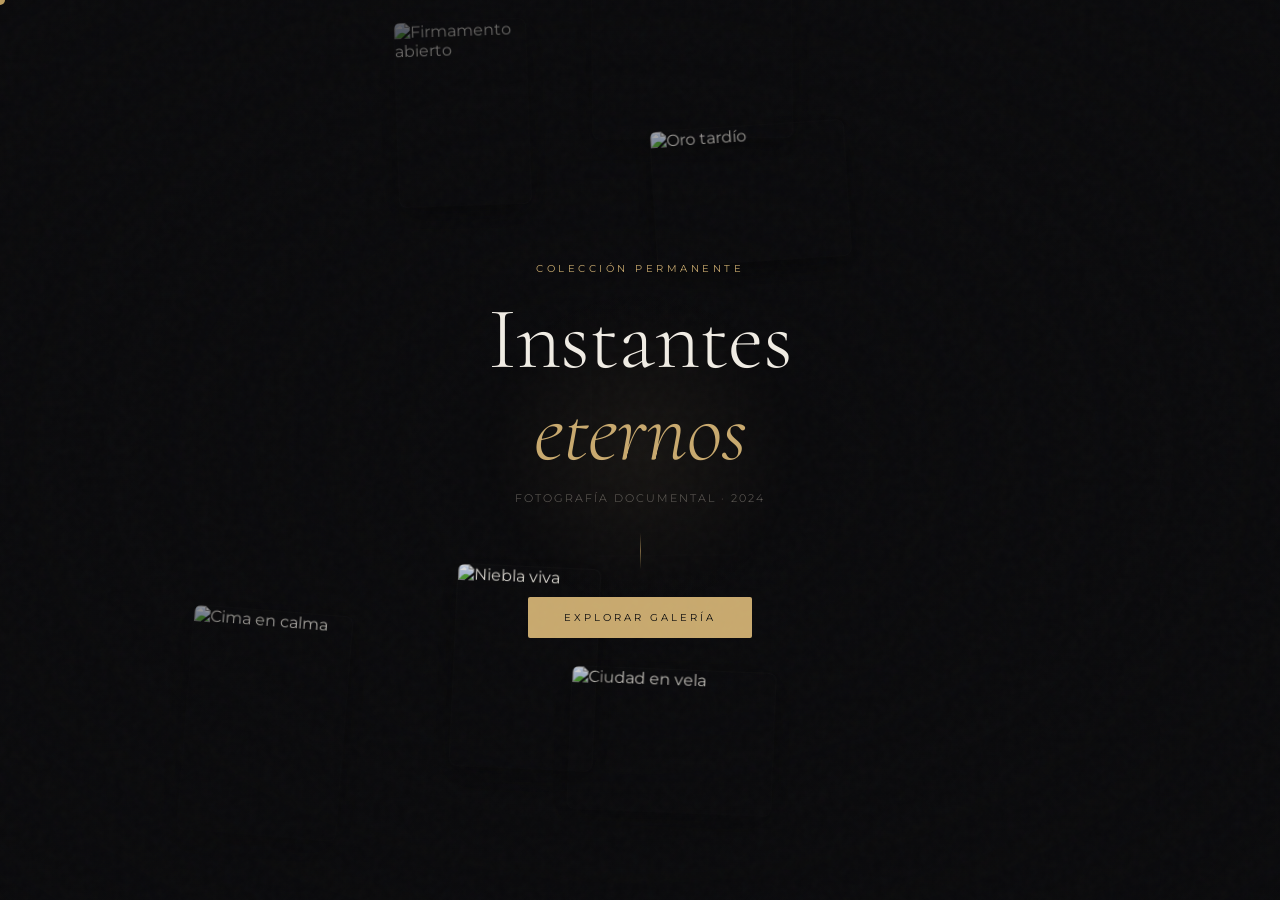
==== index.html @ 6ace2ada "Commit init" ====
<!DOCTYPE html>
<html lang="es">
<head>
  <meta charset="UTF-8" />
  <meta name="viewport" content="width=device-width, initial-scale=1.0" />
  <title>Galería Interactiva</title>
  <link rel="preconnect" href="https://fonts.googleapis.com" />
  <link rel="preconnect" href="https://fonts.gstatic.com" crossorigin />
  <link href="https://fonts.googleapis.com/css2?family=Cormorant+Garamond:ital,wght@0,300;0,400;1,300;1,400&family=Montserrat:wght@300;400&display=swap" rel="stylesheet" />

  <style>
    *, *::before, *::after { box-sizing: border-box; margin: 0; padding: 0; }

    :root {
      --bg:        #0a0a0c;
      --surface:   #111115;
      --accent:    #c8a96e;
      --accent-dim:#7a6440;
      --text:      #f0ece4;
      --muted:     #6b6660;
      --radius:    6px;
    }

    html, body {
      width: 100%; height: 100%;
      overflow: hidden;
      background: var(--bg);
      color: var(--text);
      font-family: 'Montserrat', sans-serif;
    }

    /* ── Custom cursor – desktop only ── */
    @media (hover: hover) {
      body { cursor: none; }
      #cursor {
        position: fixed; top: 0; left: 0; z-index: 9999;
        width: 10px; height: 10px; border-radius: 50%;
        background: var(--accent); pointer-events: none;
        transform: translate(-50%,-50%);
        transition: width .2s, height .2s, opacity .2s;
        mix-blend-mode: difference;
      }
      #cursor.hover { width: 36px; height: 36px; opacity: .6; }
    }

    /* ── Stage ── */
    #stage { position: fixed; inset: 0; overflow: hidden; }

    #stage::after {
      content: ''; position: absolute; inset: 0;
      background: radial-gradient(ellipse 70% 70% at 50% 50%,
        transparent 20%, rgba(10,10,12,.5) 60%, rgba(10,10,12,.94) 100%);
      pointer-events: none; z-index: 2;
    }

    /* ── Floating photo cards ── */
    .photo-card {
      position: absolute; border-radius: var(--radius);
      overflow: hidden; cursor: pointer; opacity: 0;
      will-change: transform, opacity;
      box-shadow: 0 8px 32px rgba(0,0,0,.6), 0 0 0 .5px rgba(255,255,255,.06);
      transition: box-shadow .25s; z-index: 1;
      -webkit-tap-highlight-color: transparent;
    }
    @media (hover: hover) {
      .photo-card { cursor: none; }
      .photo-card:hover {
        box-shadow: 0 12px 48px rgba(0,0,0,.8),
          0 0 0 1px var(--accent-dim),
          inset 0 0 0 1px rgba(200,169,110,.12);
        z-index: 3;
      }
      .photo-card:hover .tap-hint { background: rgba(10,10,12,.45); opacity: 1; }
    }
    .photo-card img {
      display: block; width: 100%; height: 100%;
      object-fit: cover; pointer-events: none;
    }
    .tap-hint {
      position: absolute; inset: 0;
      display: flex; align-items: flex-end; padding: 10px 12px;
      opacity: 0; transition: opacity .3s, background .3s;
    }
    .tap-hint span {
      font-size: 9px; letter-spacing: .15em;
      text-transform: uppercase; color: var(--accent);
    }

    /* ── Hero center ── */
    #hero {
      position: fixed; inset: 0;
      display: flex; flex-direction: column;
      align-items: center; justify-content: center;
      z-index: 10; pointer-events: none;
      text-align: center; padding: 20px;
    }

    .hero-eyebrow {
      font-size: clamp(8px, 1.8vw, 10px);
      letter-spacing: .35em; text-transform: uppercase;
      color: var(--accent); margin-bottom: clamp(10px, 2vw, 18px);
      opacity: 0; animation: fadeUp .9s .4s forwards;
    }
    .hero-title {
      font-family: 'Cormorant Garamond', serif; font-weight: 300;
      font-size: clamp(2.2rem, 7.5vw, 5.5rem);
      line-height: 1.05; letter-spacing: -.01em; color: var(--text);
      opacity: 0; animation: fadeUp 1.1s .6s forwards;
    }
    .hero-title em { font-style: italic; color: var(--accent); }

    .hero-sub {
      font-size: clamp(7px, 1.6vw, 11px);
      letter-spacing: .18em; text-transform: uppercase;
      color: var(--muted); font-weight: 300;
      margin-top: clamp(8px, 1.5vw, 14px);
      opacity: 0; animation: fadeUp .9s .85s forwards;
    }
    .hero-divider {
      width: 1px; height: clamp(22px, 4vw, 36px);
      background: linear-gradient(to bottom, transparent, var(--accent-dim), transparent);
      margin: clamp(16px, 3vw, 28px) 0;
      opacity: 0; animation: fadeUp .8s 1s forwards;
    }
    .hero-cta {
      pointer-events: all; font-family: 'Montserrat', sans-serif;
      font-size: clamp(8px, 1.6vw, 10px); letter-spacing: .3em;
      text-transform: uppercase; color: var(--bg); background: var(--accent);
      border: none;
      padding: clamp(10px, 1.8vw, 14px) clamp(22px, 4vw, 36px);
      border-radius: 2px; position: relative; overflow: hidden;
      opacity: 0; animation: fadeUp .9s 1.1s forwards;
      transition: background .25s; -webkit-tap-highlight-color: transparent;
    }
    @media (hover: hover) {
      .hero-cta { cursor: none; }
      .hero-cta::before {
        content: ''; position: absolute; inset: 0;
        background: rgba(255,255,255,.15);
        transform: translateX(-105%);
        transition: transform .4s cubic-bezier(.4,0,.2,1);
      }
      .hero-cta:hover::before { transform: translateX(0); }
      .hero-cta:hover { background: #d4b87a; }
    }
    .hero-cta:active { background: #b89458; }

    /* ── Lightbox ── */
    #lightbox {
      position: fixed; inset: 0; z-index: 100;
      display: flex; align-items: center; justify-content: center;
      background: rgba(10,10,12,.88);
      backdrop-filter: blur(18px) saturate(.6);
      -webkit-backdrop-filter: blur(18px) saturate(.6);
      opacity: 0; pointer-events: none; transition: opacity .4s;
      padding: 16px;
    }
    #lightbox.open { opacity: 1; pointer-events: all; }

    .lb-inner {
      position: relative; display: flex;
      width: 100%; max-width: min(860px, 96vw); max-height: 90vh;
      border-radius: 8px; overflow: hidden;
      box-shadow: 0 32px 96px rgba(0,0,0,.8);
      transform: scale(.95) translateY(16px);
      transition: transform .4s cubic-bezier(.4,0,.2,1);
    }
    #lightbox.open .lb-inner { transform: scale(1) translateY(0); }

    .lb-img {
      flex: 0 0 50%; aspect-ratio: 3/4;
      object-fit: cover; display: block;
    }
    .lb-info {
      background: var(--surface); flex: 1; overflow-y: auto;
      padding: clamp(28px, 5vw, 48px) clamp(24px, 4vw, 40px);
      display: flex; flex-direction: column; justify-content: center;
    }
    .lb-num {
      font-size: 9px; letter-spacing: .3em; text-transform: uppercase;
      color: var(--accent); margin-bottom: 18px;
    }
    .lb-title {
      font-family: 'Cormorant Garamond', serif;
      font-size: clamp(1.4rem, 3vw, 2rem); font-weight: 300;
      line-height: 1.1; color: var(--text); margin-bottom: 14px;
    }
    .lb-desc {
      font-size: clamp(11px, 1.4vw, 12px);
      line-height: 1.85; color: var(--muted); font-weight: 300;
    }
    .lb-close {
      position: absolute; top: 14px; right: 14px;
      width: 36px; height: 36px; border-radius: 50%;
      border: 1px solid rgba(255,255,255,.12);
      background: rgba(10,10,12,.7);
      color: var(--muted); font-size: 14px;
      display: flex; align-items: center; justify-content: center;
      cursor: pointer; z-index: 2;
      transition: border-color .2s, color .2s;
      -webkit-tap-highlight-color: transparent;
    }
    .lb-close:hover { border-color: var(--accent); color: var(--accent); }

    /* Mobile: lightbox stacks vertically and slides from bottom */
    @media (max-width: 600px) {
      #lightbox { align-items: flex-end; padding: 0; }
      .lb-inner {
        flex-direction: column;
        max-height: 92vh; border-radius: 16px 16px 0 0;
        transform: translateY(40px) scale(.98);
      }
      #lightbox.open .lb-inner { transform: translateY(0) scale(1); }
      .lb-img { flex: 0 0 auto; width: 100%; aspect-ratio: 4/3; max-height: 45vh; }
      .lb-info { padding: 24px 22px 32px; justify-content: flex-start; }
    }

    /* Tablet */
    @media (min-width: 601px) and (max-width: 860px) {
      .lb-img { flex: 0 0 45%; }
    }

    /* ── Animations ── */
    @keyframes fadeUp {
      from { opacity: 0; transform: translateY(12px); }
      to   { opacity: 1; transform: translateY(0); }
    }

    /* ── Film grain ── */
    #grain {
      position: fixed; inset: -50%; width: 200%; height: 200%;
      background-image: url("data:image/svg+xml,%3Csvg viewBox='0 0 256 256' xmlns='http://www.w3.org/2000/svg'%3E%3Cfilter id='n'%3E%3CfeTurbulence type='fractalNoise' baseFrequency='.9' numOctaves='4' stitchTiles='stitch'/%3E%3C/filter%3E%3Crect width='100%25' height='100%25' filter='url(%23n)'/%3E%3C/svg%3E");
      opacity: .026; pointer-events: none; z-index: 50;
      animation: grain 8s steps(1) infinite;
    }
    @keyframes grain {
      0%  { transform: translate(0,0); }   25% { transform: translate(-3%,2%); }
      50% { transform: translate(4%,-1%); } 75% { transform: translate(-2%,4%); }
    }

    /* ── Center pulse ── */
    #glow {
      position: fixed; top: 50%; left: 50%;
      transform: translate(-50%,-50%);
      width: clamp(160px, 35vw, 320px);
      height: clamp(160px, 35vw, 320px);
      border-radius: 50%;
      background: radial-gradient(circle, rgba(200,169,110,.07) 0%, transparent 70%);
      pointer-events: none; z-index: 0;
      animation: pulse 4s ease-in-out infinite alternate;
    }
    @keyframes pulse {
      from { transform: translate(-50%,-50%) scale(1);   opacity: .6; }
      to   { transform: translate(-50%,-50%) scale(1.4); opacity: 1;  }
    }
  </style>
</head>
<body>

  <div id="cursor"></div>
  <div id="grain"></div>
  <div id="glow"></div>
  <div id="stage"></div>

  <section id="hero" role="banner">
    <p class="hero-eyebrow">Colección permanente</p>
    <h1 class="hero-title">Instantes<br><em>eternos</em></h1>
    <p class="hero-sub">Fotografía documental · 2024</p>
    <div class="hero-divider"></div>
    <button class="hero-cta" id="ctaBtn">Explorar galería</button>
  </section>

  <div id="lightbox" role="dialog" aria-modal="true">
    <div class="lb-inner">
      <img class="lb-img" id="lbImg" src="" alt="" />
      <div class="lb-info">
        <p class="lb-num"  id="lbNum"></p>
        <h2 class="lb-title" id="lbTitle"></h2>
        <p class="lb-desc"  id="lbDesc"></p>
      </div>
      <button class="lb-close" id="lbClose" aria-label="Cerrar">✕</button>
    </div>
  </div>

<script>
/* ── PHOTO DATA (Unsplash stock) ────────────────────────────── */
const PHOTOS = [
  {
    id:'1506905925346-21bda4d32df4', aspect:'portrait',
    title:'Cima en calma',
    desc:'El amanecer disuelve la noche en capas de luz difusa. Tomada al filo de las 6:12 h, esta imagen captura el instante exacto en que el mundo recupera su forma entre los picos.'
  },
  {
    id:'1519681393784-d120267933ba', aspect:'portrait',
    title:'Firmamento abierto',
    desc:'La Vía Láctea sobre los Alpes. A 2 800 metros de altitud, la ausencia de contaminación lumínica convierte el cielo en un mapa vivo. Exposición de 25 segundos, ISO 3200.'
  },
  {
    id:'1441974231531-c6227db76b6e', aspect:'portrait',
    title:'Túnel de luz',
    desc:'Un sendero en el Parque Nacional de los Redwoods. La luz filtrada entre los troncos no ilumina: susurra. El bosque tiene su propio idioma y esta foto intenta transcribirlo.'
  },
  {
    id:'1470071459604-3b5ec3a7fe05', aspect:'landscape',
    title:'Oro tardío',
    desc:'La última hora de luz sobre las colinas toscanas. Cada verano, los mismos campos vuelven a pintarse de dorado como si fuera la primera vez. El tiempo no avanza aquí; se repite.'
  },
  {
    id:'1477959858617-67f85cf4f1df', aspect:'landscape',
    title:'Ciudad en vela',
    desc:'Manhattan a las 3 de la madrugada. Cuando todos duermen, la ciudad no apaga las luces: las baja de volumen. Un millón de ventanas, cada una con su historia encendida.'
  },
  {
    id:'1501854140801-50d01698950b', aspect:'portrait',
    title:'Niebla viva',
    desc:'Amanecer en los Cárpatos. La niebla asciende entre los pinos como una marea lenta. Esta fotografía tardó tres madrugadas consecutivas en encontrar esta luz exacta.'
  },
  {
    id:'1518173946687-a4c8892bbd9f', aspect:'portrait',
    title:'Geometría vertical',
    desc:'Los rascacielos de Chicago desde el río. La arquitectura como ambición congelada en acero y cristal. La ciudad no se construyó hacia arriba para tocar el cielo: lo hizo para que el cielo la notara.'
  },
  {
    id:'1493246507139-91e8fad9978e', aspect:'landscape',
    title:'Reflejo exacto',
    desc:'El lago Moraine en Alberta, Canadá. La superficie guarda una copia perfecta del mundo hasta que el viento decide romperla. Esta imagen existe gracias a diez segundos de calma absoluta.'
  },
  {
    id:'1504701954957-2010ec3bcec1', aspect:'landscape',
    title:'Desierto vivo',
    desc:'Las dunas del Sahara al atardecer. El desierto no está vacío: está lleno de silencio. Y el silencio, a estas horas de luz rasante, tiene textura, sombra y movimiento propio.'
  },
  {
    id:'1535591273668-578e31182c4f', aspect:'portrait',
    title:'Cascada muda',
    desc:'Skógafoss, Islandia, en invierno. A -12 °C, el agua sigue cayendo. La cámara captura un segundo de algo que lleva miles de años ocurriendo sin público y sin pausa.'
  },
  {
    id:'1510797215324-95aa89f43c33', aspect:'landscape',
    title:'Costa quebrada',
    desc:'Los acantilados de Moher bajo tormenta. El mar no convence: impone. Y aun así, todo el mundo se acerca al borde. Algo en nosotros reconoce ese poder y quiere mirarle a los ojos.'
  },
  {
    id:'1525193612562-aa34e4f3e8f7', aspect:'landscape',
    title:'Lluvia de color',
    desc:'Festival Holi en Jodhpur. Durante unos minutos, el color lo borra todo: las diferencias, los nombres, la distancia entre las personas. La fotografía intenta detener ese momento de igualdad.'
  },
];

/* ── HELPERS ─────────────────────────────────────────────────── */
const mobile  = () => window.innerWidth < 600;
const tablet  = () => window.innerWidth < 900;
const cx      = () => window.innerWidth  / 2;
const cy      = () => window.innerHeight / 2;
const maxR    = () => Math.max(window.innerWidth, window.innerHeight) * (mobile() ? .52 : .65);

function photoSize(aspect) {
  const s = mobile() ? .52 : tablet() ? .7 : 1;
  const v = .75 + Math.random() * .45;
  return aspect === 'portrait'
    ? { w: Math.round(170 * s * v), h: Math.round(240 * s * v) }
    : { w: Math.round(240 * s * v), h: Math.round(168 * s * v) };
}

function unsplash(id, w, h) {
  return `https://images.unsplash.com/photo-${id}?auto=format&fit=crop&w=${w}&q=75`;
}

/* ── CURSOR (desktop) ────────────────────────────────────────── */
const cursorEl = document.getElementById('cursor');
if (cursorEl && matchMedia('(hover:hover)').matches) {
  document.addEventListener('mousemove', e => {
    cursorEl.style.cssText = `left:${e.clientX}px;top:${e.clientY}px`;
  });
}
function withHover(el) {
  if (!cursorEl) return;
  el.addEventListener('mouseenter', () => cursorEl.classList.add('hover'));
  el.addEventListener('mouseleave', () => cursorEl.classList.remove('hover'));
}

/* ── SPAWN LOOP ──────────────────────────────────────────────── */
const stage = document.getElementById('stage');
let idx = 0;
const INTERVAL = mobile() ? 1100 : 850;
const TRAVEL   = mobile() ? 4000 : 4800;

function spawn() {
  const data = PHOTOS[idx++ % PHOTOS.length];
  const { w, h } = photoSize(data.aspect);
  const angle    = Math.random() * Math.PI * 2;
  const r0 = initRot(), r1 = r0 + (Math.random() - .5) * 14;

  function initRot() { return (Math.random() - .5) * 9; }

  const card = document.createElement('div');
  card.className = 'photo-card';
  Object.assign(card.style, {
    width: w + 'px', height: h + 'px',
    left: cx() - w/2 + 'px', top: cy() - h/2 + 'px',
    transform: `rotate(${r0}deg)`
  });

  const img = document.createElement('img');
  img.src = unsplash(data.id, w * 2, h * 2);
  img.alt = data.title;
  img.loading = 'lazy';
  img.draggable = false;

  const hint = document.createElement('div');
  hint.className = 'tap-hint';
  hint.innerHTML = '<span>Ver detalle</span>';

  card.append(img, hint);
  stage.appendChild(card);

  card.addEventListener('click', () => openLb(data));
  withHover(card);

  /* travel */
  const dist  = maxR() * (.45 + Math.random() * .55);
  const sx = cx() - w/2, sy = cy() - h/2;
  const dx = cx() + Math.cos(angle) * dist - w/2;
  const dy = cy() + Math.sin(angle) * dist - h/2;
  const t0 = performance.now();

  (function tick(now) {
    const p = Math.min((now - t0) / TRAVEL, 1);
    const e = 1 - Math.pow(1 - p, 3);

    card.style.left      = sx + (dx - sx) * e + 'px';
    card.style.top       = sy + (dy - sy) * e + 'px';
    card.style.transform = `rotate(${r0 + (r1 - r0) * e}deg)`;

    const fi = .2, ho = .65;
    card.style.opacity = p < fi ? p/fi : p < ho ? 1 : Math.max(0, 1-(p-ho)/(1-ho));

    p < 1 ? requestAnimationFrame(tick) : card.remove();
  })(t0);
}

const burst = mobile() ? 3 : 5;
for (let i = 0; i < burst; i++) setTimeout(spawn, i * 200);
setInterval(spawn, INTERVAL);

/* ── LIGHTBOX ────────────────────────────────────────────────── */
const lb      = document.getElementById('lightbox');
const lbImg   = document.getElementById('lbImg');
const lbTitle = document.getElementById('lbTitle');
const lbDesc  = document.getElementById('lbDesc');
const lbNum   = document.getElementById('lbNum');
const lbClose = document.getElementById('lbClose');

function openLb(data) {
  const n  = PHOTOS.indexOf(data) + 1;
  const lw = mobile() ? 800  : 1400;
  const lh = mobile() ? 600  : 1800;
  lbImg.src             = unsplash(data.id, lw, lh);
  lbImg.alt             = data.title;
  lbTitle.textContent   = data.title;
  lbDesc.textContent    = data.desc;
  lbNum.textContent     = `${String(n).padStart(2,'0')} / ${String(PHOTOS.length).padStart(2,'0')}`;
  lb.classList.add('open');
}

function closeLb() { lb.classList.remove('open'); }

lbClose.addEventListener('click', closeLb);
lb.addEventListener('click', e => { if (e.target === lb) closeLb(); });
document.addEventListener('keydown', e => { if (e.key === 'Escape') closeLb(); });
withHover(lbClose);

/* ── CTA ─────────────────────────────────────────────────────── */
const cta = document.getElementById('ctaBtn');
cta.addEventListener('click', () => {
  const n = mobile() ? 4 : 7;
  for (let i = 0; i < n; i++) setTimeout(spawn, i * 100);
});
withHover(cta);
</script>
</body>
</html>
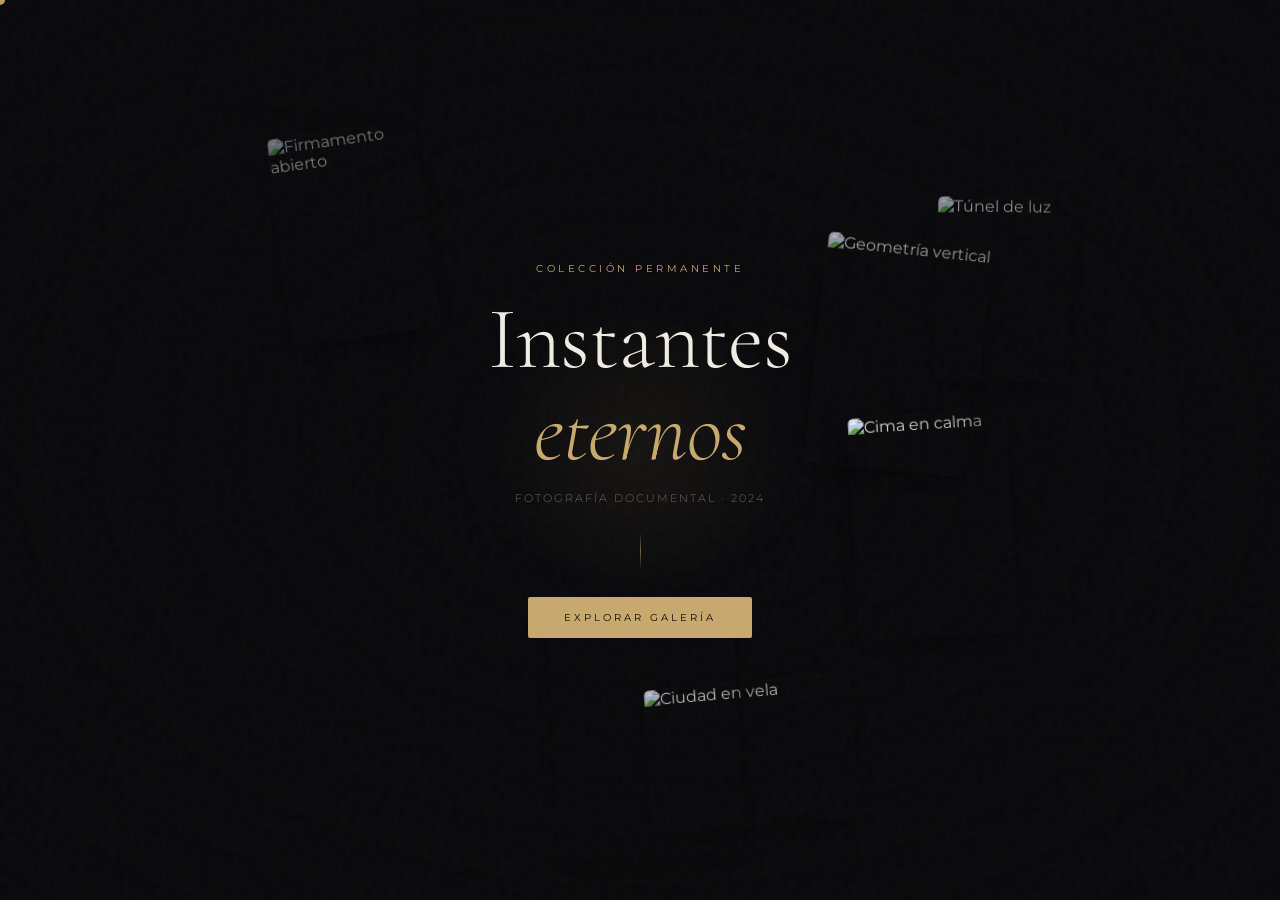
==== commit 9549fa84: "Modalidad de vista general en grid" ====
--- a/index.html
+++ b/index.html
@@ -148,31 +148,32 @@
     /* ── Lightbox ── */
     #lightbox {
       position: fixed; inset: 0; z-index: 100;
-      display: flex; align-items: center; justify-content: center;
       background: rgba(10,10,12,.88);
       backdrop-filter: blur(18px) saturate(.6);
       -webkit-backdrop-filter: blur(18px) saturate(.6);
       opacity: 0; pointer-events: none; transition: opacity .4s;
-      padding: 16px;
     }
     #lightbox.open { opacity: 1; pointer-events: all; }
 
     .lb-inner {
-      position: relative; display: flex;
-      width: 100%; max-width: min(860px, 96vw); max-height: 90vh;
-      border-radius: 8px; overflow: hidden;
+      position: absolute;
+      top: 50%; left: 50%;
+      transform: translate(-50%, -50%) scale(.95);
+      display: flex;
+      width: min(860px, 92vw);
+      height: min(560px, 88vh);
+      border-radius: 10px; overflow: hidden;
       box-shadow: 0 32px 96px rgba(0,0,0,.8);
-      transform: scale(.95) translateY(16px);
       transition: transform .4s cubic-bezier(.4,0,.2,1);
     }
-    #lightbox.open .lb-inner { transform: scale(1) translateY(0); }
+    #lightbox.open .lb-inner { transform: translate(-50%, -50%) scale(1); }
 
     .lb-img {
-      flex: 0 0 50%; aspect-ratio: 3/4;
+      flex: 0 0 48%; width: 48%; height: 100%;
       object-fit: cover; display: block;
     }
     .lb-info {
-      background: var(--surface); flex: 1; overflow-y: auto;
+      background: var(--surface); flex: 1; height: 100%; overflow-y: auto;
       padding: clamp(28px, 5vw, 48px) clamp(24px, 4vw, 40px);
       display: flex; flex-direction: column; justify-content: center;
     }
@@ -202,22 +203,116 @@
     }
     .lb-close:hover { border-color: var(--accent); color: var(--accent); }
 
-    /* Mobile: lightbox stacks vertically and slides from bottom */
+    /* Mobile: stacks vertically, stays centered */
     @media (max-width: 600px) {
-      #lightbox { align-items: flex-end; padding: 0; }
       .lb-inner {
         flex-direction: column;
-        max-height: 92vh; border-radius: 16px 16px 0 0;
-        transform: translateY(40px) scale(.98);
+        width: 92vw; max-height: 88vh;
+        border-radius: 10px;
+        transform: translate(-50%, -50%) scale(.95);
+        overflow-y: auto;
       }
-      #lightbox.open .lb-inner { transform: translateY(0) scale(1); }
-      .lb-img { flex: 0 0 auto; width: 100%; aspect-ratio: 4/3; max-height: 45vh; }
+      #lightbox.open .lb-inner { transform: translate(-50%, -50%) scale(1); }
+      .lb-img { flex: 0 0 auto; width: 100%; aspect-ratio: 4/3; max-height: 42vh; }
       .lb-info { padding: 24px 22px 32px; justify-content: flex-start; }
     }
 
     /* Tablet */
     @media (min-width: 601px) and (max-width: 860px) {
       .lb-img { flex: 0 0 45%; }
+    }
+
+    /* ── Grid modal ── */
+    #grid-modal {
+      position: fixed; inset: 0; z-index: 200;
+      background: rgba(10,10,12,.96);
+      backdrop-filter: blur(24px) saturate(.5);
+      -webkit-backdrop-filter: blur(24px) saturate(.5);
+      opacity: 0; pointer-events: none;
+      transition: opacity .4s ease;
+      display: flex; flex-direction: column;
+    }
+    #grid-modal.open { opacity: 1; pointer-events: all; }
+
+    .gm-header {
+      flex: 0 0 auto;
+      display: flex; align-items: center; justify-content: space-between;
+      padding: 28px 40px 20px;
+      border-bottom: 1px solid rgba(255,255,255,.06);
+    }
+    .gm-header-left { display: flex; flex-direction: column; gap: 5px; }
+    .gm-eyebrow {
+      font-size: 9px; letter-spacing: .35em; text-transform: uppercase;
+      color: var(--accent);
+    }
+    .gm-title {
+      font-family: 'Cormorant Garamond', serif;
+      font-size: clamp(1.2rem, 2.5vw, 1.8rem); font-weight: 300; color: var(--text);
+    }
+    .gm-count { font-size: 10px; letter-spacing: .2em; color: var(--muted); text-transform: uppercase; }
+    .gm-close {
+      width: 40px; height: 40px; border-radius: 50%;
+      border: 1px solid rgba(255,255,255,.1); background: transparent;
+      color: var(--muted); font-size: 15px;
+      display: flex; align-items: center; justify-content: center;
+      cursor: pointer; transition: border-color .2s, color .2s; flex-shrink: 0;
+      -webkit-tap-highlight-color: transparent;
+    }
+    .gm-close:hover { border-color: var(--accent); color: var(--accent); }
+
+    .gm-body {
+      flex: 1 1 auto; overflow-y: auto;
+      padding: 32px 40px 40px;
+      scrollbar-width: thin; scrollbar-color: var(--accent-dim) transparent;
+    }
+    .gm-body::-webkit-scrollbar { width: 4px; }
+    .gm-body::-webkit-scrollbar-thumb { background: var(--accent-dim); border-radius: 2px; }
+
+    .gm-grid {
+      display: grid;
+      grid-template-columns: repeat(auto-fill, minmax(190px, 1fr));
+      gap: 12px;
+    }
+
+    .gm-item {
+      position: relative; cursor: pointer;
+      border-radius: 6px; overflow: hidden;
+      aspect-ratio: 3/4; background: var(--surface);
+      opacity: 0; transform: translateY(20px);
+      transition: transform .25s cubic-bezier(.4,0,.2,1), box-shadow .25s;
+      -webkit-tap-highlight-color: transparent;
+    }
+    .gm-item.visible {
+      animation: gridIn .4s cubic-bezier(.4,0,.2,1) forwards;
+    }
+    @keyframes gridIn { to { opacity: 1; transform: translateY(0); } }
+    .gm-item:hover {
+      transform: translateY(-4px) scale(1.02);
+      box-shadow: 0 20px 48px rgba(0,0,0,.7), 0 0 0 1px var(--accent-dim);
+    }
+    .gm-item img {
+      display: block; width: 100%; height: 100%;
+      object-fit: cover; transition: transform .4s ease;
+    }
+    .gm-item:hover img { transform: scale(1.06); }
+
+    .gm-item-overlay {
+      position: absolute; inset: 0;
+      background: linear-gradient(to top, rgba(10,10,12,.85) 0%, transparent 55%);
+      display: flex; flex-direction: column; justify-content: flex-end;
+      padding: 14px 12px; opacity: 0; transition: opacity .3s;
+    }
+    .gm-item:hover .gm-item-overlay { opacity: 1; }
+    .gm-item-title {
+      font-family: 'Cormorant Garamond', serif;
+      font-size: 1rem; font-weight: 300; color: var(--text); line-height: 1.1; margin-bottom: 4px;
+    }
+    .gm-item-cue { font-size: 8px; letter-spacing: .2em; text-transform: uppercase; color: var(--accent); }
+
+    @media (max-width: 600px) {
+      .gm-header { padding: 18px 18px 14px; }
+      .gm-body   { padding: 18px 18px 28px; }
+      .gm-grid   { grid-template-columns: repeat(2, 1fr); gap: 8px; }
     }
 
     /* ── Animations ── */
@@ -269,6 +364,20 @@
     <div class="hero-divider"></div>
     <button class="hero-cta" id="ctaBtn">Explorar galería</button>
   </section>
+
+  <div id="grid-modal" role="dialog" aria-modal="true" aria-label="Todas las fotografías">
+    <div class="gm-header">
+      <div class="gm-header-left">
+        <span class="gm-eyebrow">Colección completa</span>
+        <h2 class="gm-title">Todas las fotografías</h2>
+        <span class="gm-count" id="gmCount"></span>
+      </div>
+      <button class="gm-close" id="gmClose" aria-label="Cerrar">✕</button>
+    </div>
+    <div class="gm-body">
+      <div class="gm-grid" id="gmGrid"></div>
+    </div>
+  </div>
 
   <div id="lightbox" role="dialog" aria-modal="true">
     <div class="lb-inner">
@@ -467,15 +576,54 @@
 
 lbClose.addEventListener('click', closeLb);
 lb.addEventListener('click', e => { if (e.target === lb) closeLb(); });
-document.addEventListener('keydown', e => { if (e.key === 'Escape') closeLb(); });
 withHover(lbClose);
+
+/* ── GRID MODAL ──────────────────────────────────────────────── */
+const gm      = document.getElementById('grid-modal');
+const gmGrid  = document.getElementById('gmGrid');
+const gmClose = document.getElementById('gmClose');
+const gmCount = document.getElementById('gmCount');
+
+function buildGrid() {
+  gmGrid.innerHTML = '';
+  gmCount.textContent = `${PHOTOS.length} imágenes`;
+  PHOTOS.forEach((data, i) => {
+    const item = document.createElement('div');
+    item.className = 'gm-item';
+
+    const img = document.createElement('img');
+    img.src     = unsplash(data.id, 400, 560);
+    img.alt     = data.title;
+    img.loading = 'lazy';
+
+    const overlay = document.createElement('div');
+    overlay.className = 'gm-item-overlay';
+    overlay.innerHTML = `<p class="gm-item-title">${data.title}</p><span class="gm-item-cue">Ver detalle</span>`;
+
+    item.append(img, overlay);
+    item.addEventListener('click', () => { closeGm(); openLb(data); });
+    withHover(item);
+    gmGrid.appendChild(item);
+
+    // staggered entrance
+    setTimeout(() => item.classList.add('visible'), i * 55);
+  });
+}
+
+function openGm() {
+  buildGrid();
+  gm.classList.add('open');
+}
+function closeGm() { gm.classList.remove('open'); }
+
+gmClose.addEventListener('click', closeGm);
+gm.addEventListener('click', e => { if (e.target === gm) closeGm(); });
+document.addEventListener('keydown', e => { if (e.key === 'Escape') { closeLb(); closeGm(); } });
+withHover(gmClose);
 
 /* ── CTA ─────────────────────────────────────────────────────── */
 const cta = document.getElementById('ctaBtn');
-cta.addEventListener('click', () => {
-  const n = mobile() ? 4 : 7;
-  for (let i = 0; i < n; i++) setTimeout(spawn, i * 100);
-});
+cta.addEventListener('click', openGm);
 withHover(cta);
 </script>
 </body>
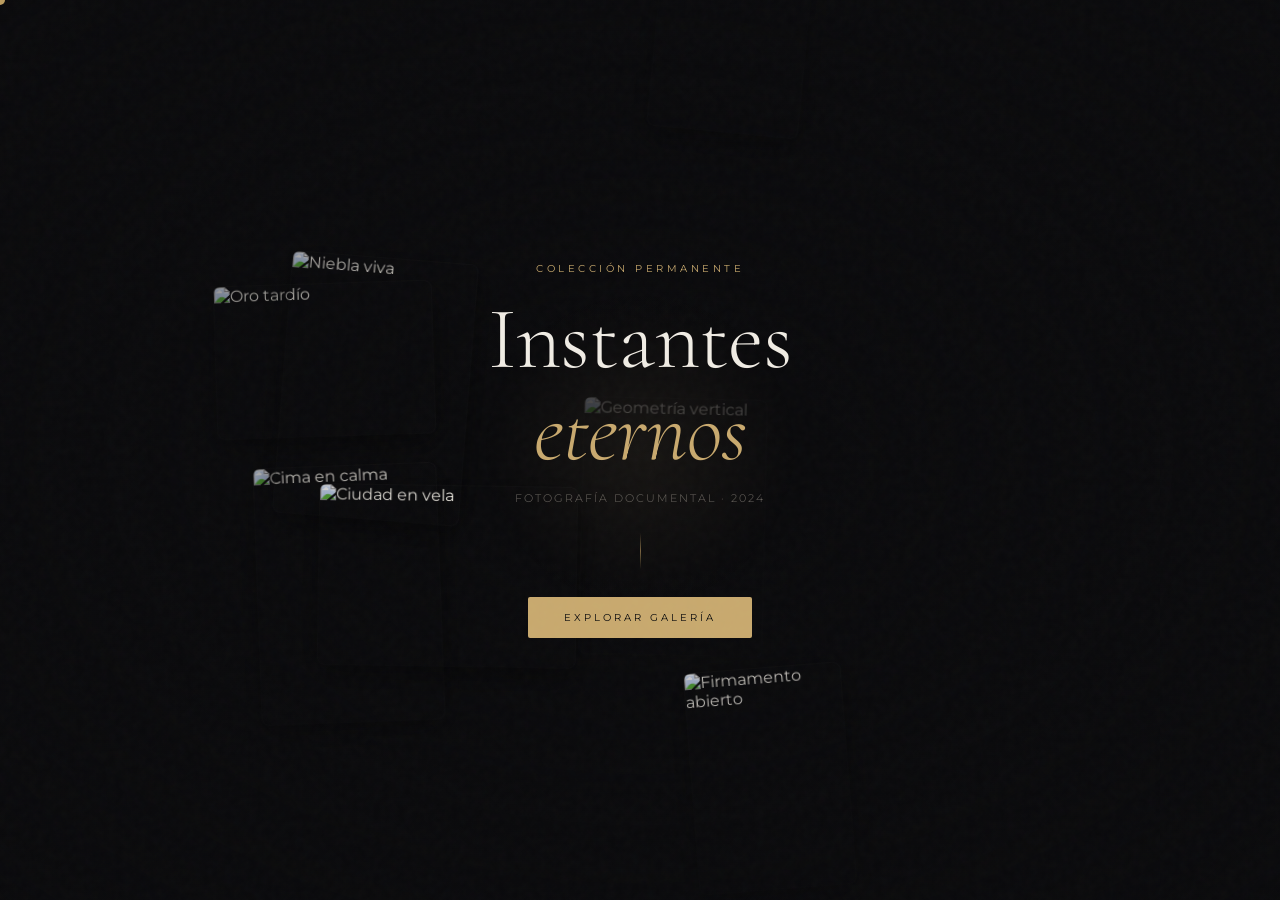
==== commit 653d10f2: "Sistema de carpetas/albumnes" ====
--- a/index.html
+++ b/index.html
@@ -3,10 +3,10 @@
 <head>
   <meta charset="UTF-8" />
   <meta name="viewport" content="width=device-width, initial-scale=1.0" />
-  <title>Galería Interactiva</title>
+  <title>Galería Interactiva | Álbumes</title>
   <link rel="preconnect" href="https://fonts.googleapis.com" />
   <link rel="preconnect" href="https://fonts.gstatic.com" crossorigin />
-  <link href="https://fonts.googleapis.com/css2?family=Cormorant+Garamond:ital,wght@0,300;0,400;1,300;1,400&family=Montserrat:wght@300;400&display=swap" rel="stylesheet" />
+  <link href="https://fonts.googleapis.com/css2?family=Cormorant+Garamond:ital,wght@0,300;0,400;1,300;1,400&family=Montserrat:wght@300;400;500&display=swap" rel="stylesheet" />
 
   <style>
     *, *::before, *::after { box-sizing: border-box; margin: 0; padding: 0; }
@@ -177,6 +177,11 @@
       padding: clamp(28px, 5vw, 48px) clamp(24px, 4vw, 40px);
       display: flex; flex-direction: column; justify-content: center;
     }
+    .lb-album {
+      font-size: 8px; font-weight: 500; letter-spacing: .2em; text-transform: uppercase;
+      color: var(--bg); background: var(--accent); padding: 4px 8px; border-radius: 2px;
+      align-self: flex-start; margin-bottom: 12px;
+    }
     .lb-num {
       font-size: 9px; letter-spacing: .3em; text-transform: uppercase;
       color: var(--accent); margin-bottom: 18px;
@@ -203,7 +208,6 @@
     }
     .lb-close:hover { border-color: var(--accent); color: var(--accent); }
 
-    /* Mobile: stacks vertically, stays centered */
     @media (max-width: 600px) {
       .lb-inner {
         flex-direction: column;
@@ -212,17 +216,15 @@
         transform: translate(-50%, -50%) scale(.95);
         overflow-y: auto;
       }
-      #lightbox.open .lb-inner { transform: translate(-50%, -50%) scale(1); }
       .lb-img { flex: 0 0 auto; width: 100%; aspect-ratio: 4/3; max-height: 42vh; }
       .lb-info { padding: 24px 22px 32px; justify-content: flex-start; }
     }
 
-    /* Tablet */
     @media (min-width: 601px) and (max-width: 860px) {
       .lb-img { flex: 0 0 45%; }
     }
 
-    /* ── Grid modal ── */
+    /* ── Grid Modal & Navigation ── */
     #grid-modal {
       position: fixed; inset: 0; z-index: 200;
       background: rgba(10,10,12,.96);
@@ -236,20 +238,26 @@
 
     .gm-header {
       flex: 0 0 auto;
-      display: flex; align-items: center; justify-content: space-between;
+      display: flex; align-items: flex-end; justify-content: space-between;
       padding: 28px 40px 20px;
       border-bottom: 1px solid rgba(255,255,255,.06);
     }
-    .gm-header-left { display: flex; flex-direction: column; gap: 5px; }
-    .gm-eyebrow {
-      font-size: 9px; letter-spacing: .35em; text-transform: uppercase;
-      color: var(--accent);
-    }
-    .gm-title {
-      font-family: 'Cormorant Garamond', serif;
-      font-size: clamp(1.2rem, 2.5vw, 1.8rem); font-weight: 300; color: var(--text);
-    }
+    .gm-header-left { display: flex; flex-direction: column; gap: 5px; align-items: flex-start; }
+    
+    .gm-back {
+      background: transparent; border: none; color: var(--accent);
+      font-family: 'Montserrat', sans-serif; font-size: 9px; font-weight: 500;
+      letter-spacing: .2em; text-transform: uppercase; cursor: pointer;
+      display: flex; align-items: center; gap: 6px; margin-bottom: 12px;
+      padding: 4px 10px 4px 0; opacity: 0.8; transition: opacity .2s, transform .2s;
+    }
+    .gm-back:hover { opacity: 1; transform: translateX(-4px); }
+    .gm-back svg { width: 12px; height: 12px; fill: currentColor; }
+
+    .gm-eyebrow { font-size: 9px; letter-spacing: .35em; text-transform: uppercase; color: var(--accent); }
+    .gm-title { font-family: 'Cormorant Garamond', serif; font-size: clamp(1.2rem, 2.5vw, 1.8rem); font-weight: 300; color: var(--text); }
     .gm-count { font-size: 10px; letter-spacing: .2em; color: var(--muted); text-transform: uppercase; }
+    
     .gm-close {
       width: 40px; height: 40px; border-radius: 50%;
       border: 1px solid rgba(255,255,255,.1); background: transparent;
@@ -268,7 +276,83 @@
     .gm-body::-webkit-scrollbar { width: 4px; }
     .gm-body::-webkit-scrollbar-thumb { background: var(--accent-dim); border-radius: 2px; }
 
-    .gm-grid {
+    /* ── Albums Grid (Folders) ── */
+    .folder-grid {
+      display: grid;
+      grid-template-columns: repeat(auto-fill, minmax(220px, 1fr));
+      gap: 28px;
+    }
+
+    .folder-card {
+      position: relative;
+      aspect-ratio: 4/3;
+      cursor: pointer;
+      opacity: 0; transform: translateY(20px);
+      -webkit-tap-highlight-color: transparent;
+      perspective: 1200px;
+      margin-top: 14px; /* Space for the top tab */
+    }
+    .folder-card.visible { animation: gridIn .4s cubic-bezier(.4,0,.2,1) forwards; }
+
+    /* Back cover & tab */
+    .folder-back {
+      position: absolute; inset: 0;
+      background: var(--surface);
+      border-radius: 0 8px 8px 8px;
+      box-shadow: inset 0 0 0 1px rgba(255,255,255,0.06);
+    }
+    .folder-back::before {
+      content: ''; position: absolute;
+      bottom: 100%; left: 0;
+      width: 45%; height: 14px;
+      background: var(--surface);
+      border-radius: 6px 6px 0 0;
+      box-shadow: inset 0 0 0 1px rgba(255,255,255,0.06);
+      border-bottom: none;
+    }
+
+    /* Paper/Image sticking out */
+    .folder-paper {
+      position: absolute;
+      bottom: 6px; left: 8px; right: 8px; top: -12px;
+      background: #111; border-radius: 6px;
+      overflow: hidden;
+      transform-origin: bottom center;
+      transition: transform 0.4s cubic-bezier(.4,0,.2,1);
+      box-shadow: 0 4px 16px rgba(0,0,0,0.6);
+      border: 1px solid rgba(255,255,255,0.04);
+    }
+    .folder-paper img {
+      width: 100%; height: 100%; object-fit: cover;
+      opacity: 0.55; transition: opacity 0.4s;
+    }
+
+    /* Front Flap */
+    .folder-front {
+      position: absolute; inset: 0;
+      background: linear-gradient(145deg, #18181d 0%, var(--surface) 100%);
+      border-radius: 0 8px 8px 8px;
+      padding: 16px; display: flex; flex-direction: column; justify-content: flex-end;
+      transform-origin: bottom center;
+      transition: transform 0.4s cubic-bezier(.4,0,.2,1);
+      box-shadow: 0 -2px 10px rgba(0,0,0,0.4), inset 0 1px 0 rgba(255,255,255,0.06);
+      border: 1px solid rgba(255,255,255,0.02);
+      z-index: 2;
+    }
+    .folder-title {
+      font-family: 'Cormorant Garamond', serif; font-size: 1.4rem; 
+      font-weight: 400; color: var(--text); line-height: 1.1; margin-bottom: 4px;
+    }
+    .folder-count { font-size: 9px; letter-spacing: .2em; text-transform: uppercase; color: var(--accent); }
+
+    /* Folder Hover Effects */
+    .folder-card:hover .folder-front { transform: rotateX(-12deg); }
+    .folder-card:hover .folder-paper { transform: translateY(-16px) scale(1.02); }
+    .folder-card:hover .folder-paper img { opacity: 0.9; }
+
+
+    /* ── Photos Grid (Inside Album) ── */
+    .photo-grid {
       display: grid;
       grid-template-columns: repeat(auto-fill, minmax(190px, 1fr));
       gap: 12px;
@@ -282,10 +366,10 @@
       transition: transform .25s cubic-bezier(.4,0,.2,1), box-shadow .25s;
       -webkit-tap-highlight-color: transparent;
     }
-    .gm-item.visible {
-      animation: gridIn .4s cubic-bezier(.4,0,.2,1) forwards;
-    }
+    .gm-item.visible { animation: gridIn .4s cubic-bezier(.4,0,.2,1) forwards; }
+    
     @keyframes gridIn { to { opacity: 1; transform: translateY(0); } }
+    
     .gm-item:hover {
       transform: translateY(-4px) scale(1.02);
       box-shadow: 0 20px 48px rgba(0,0,0,.7), 0 0 0 1px var(--accent-dim);
@@ -312,16 +396,16 @@
     @media (max-width: 600px) {
       .gm-header { padding: 18px 18px 14px; }
       .gm-body   { padding: 18px 18px 28px; }
-      .gm-grid   { grid-template-columns: repeat(2, 1fr); gap: 8px; }
-    }
-
-    /* ── Animations ── */
+      .folder-grid { grid-template-columns: repeat(auto-fill, minmax(160px, 1fr)); gap: 20px; }
+      .photo-grid { grid-template-columns: repeat(2, 1fr); gap: 8px; }
+    }
+
+    /* ── Animations & Background FX ── */
     @keyframes fadeUp {
       from { opacity: 0; transform: translateY(12px); }
       to   { opacity: 1; transform: translateY(0); }
     }
 
-    /* ── Film grain ── */
     #grain {
       position: fixed; inset: -50%; width: 200%; height: 200%;
       background-image: url("data:image/svg+xml,%3Csvg viewBox='0 0 256 256' xmlns='http://www.w3.org/2000/svg'%3E%3Cfilter id='n'%3E%3CfeTurbulence type='fractalNoise' baseFrequency='.9' numOctaves='4' stitchTiles='stitch'/%3E%3C/filter%3E%3Crect width='100%25' height='100%25' filter='url(%23n)'/%3E%3C/svg%3E");
@@ -333,7 +417,6 @@
       50% { transform: translate(4%,-1%); } 75% { transform: translate(-2%,4%); }
     }
 
-    /* ── Center pulse ── */
     #glow {
       position: fixed; top: 50%; left: 50%;
       transform: translate(-50%,-50%);
@@ -365,17 +448,21 @@
     <button class="hero-cta" id="ctaBtn">Explorar galería</button>
   </section>
 
-  <div id="grid-modal" role="dialog" aria-modal="true" aria-label="Todas las fotografías">
+  <div id="grid-modal" role="dialog" aria-modal="true" aria-label="Explorador de colecciones">
     <div class="gm-header">
       <div class="gm-header-left">
-        <span class="gm-eyebrow">Colección completa</span>
-        <h2 class="gm-title">Todas las fotografías</h2>
+        <button class="gm-back" id="gmBack" style="display: none;" aria-label="Volver a álbumes">
+          <svg viewBox="0 0 24 24"><path d="M20 11H7.83l5.59-5.59L12 4l-8 8 8 8 1.41-1.41L7.83 13H20v-2z"/></svg>
+          Volver a álbumes
+        </button>
+        <span class="gm-eyebrow" id="gmEyebrow">Categorías</span>
+        <h2 class="gm-title" id="gmTitle">Álbumes</h2>
         <span class="gm-count" id="gmCount"></span>
       </div>
-      <button class="gm-close" id="gmClose" aria-label="Cerrar">✕</button>
+      <button class="gm-close" id="gmClose" aria-label="Cerrar ventana">✕</button>
     </div>
     <div class="gm-body">
-      <div class="gm-grid" id="gmGrid"></div>
+      <div id="gmGrid"></div>
     </div>
   </div>
 
@@ -383,77 +470,30 @@
     <div class="lb-inner">
       <img class="lb-img" id="lbImg" src="" alt="" />
       <div class="lb-info">
+        <span class="lb-album" id="lbAlbumTag"></span>
         <p class="lb-num"  id="lbNum"></p>
         <h2 class="lb-title" id="lbTitle"></h2>
         <p class="lb-desc"  id="lbDesc"></p>
       </div>
-      <button class="lb-close" id="lbClose" aria-label="Cerrar">✕</button>
+      <button class="lb-close" id="lbClose" aria-label="Cerrar imagen">✕</button>
     </div>
   </div>
 
 <script>
-/* ── PHOTO DATA (Unsplash stock) ────────────────────────────── */
+/* ── PHOTO DATA CATEGORIZADA ────────────────────────────── */
 const PHOTOS = [
-  {
-    id:'1506905925346-21bda4d32df4', aspect:'portrait',
-    title:'Cima en calma',
-    desc:'El amanecer disuelve la noche en capas de luz difusa. Tomada al filo de las 6:12 h, esta imagen captura el instante exacto en que el mundo recupera su forma entre los picos.'
-  },
-  {
-    id:'1519681393784-d120267933ba', aspect:'portrait',
-    title:'Firmamento abierto',
-    desc:'La Vía Láctea sobre los Alpes. A 2 800 metros de altitud, la ausencia de contaminación lumínica convierte el cielo en un mapa vivo. Exposición de 25 segundos, ISO 3200.'
-  },
-  {
-    id:'1441974231531-c6227db76b6e', aspect:'portrait',
-    title:'Túnel de luz',
-    desc:'Un sendero en el Parque Nacional de los Redwoods. La luz filtrada entre los troncos no ilumina: susurra. El bosque tiene su propio idioma y esta foto intenta transcribirlo.'
-  },
-  {
-    id:'1470071459604-3b5ec3a7fe05', aspect:'landscape',
-    title:'Oro tardío',
-    desc:'La última hora de luz sobre las colinas toscanas. Cada verano, los mismos campos vuelven a pintarse de dorado como si fuera la primera vez. El tiempo no avanza aquí; se repite.'
-  },
-  {
-    id:'1477959858617-67f85cf4f1df', aspect:'landscape',
-    title:'Ciudad en vela',
-    desc:'Manhattan a las 3 de la madrugada. Cuando todos duermen, la ciudad no apaga las luces: las baja de volumen. Un millón de ventanas, cada una con su historia encendida.'
-  },
-  {
-    id:'1501854140801-50d01698950b', aspect:'portrait',
-    title:'Niebla viva',
-    desc:'Amanecer en los Cárpatos. La niebla asciende entre los pinos como una marea lenta. Esta fotografía tardó tres madrugadas consecutivas en encontrar esta luz exacta.'
-  },
-  {
-    id:'1518173946687-a4c8892bbd9f', aspect:'portrait',
-    title:'Geometría vertical',
-    desc:'Los rascacielos de Chicago desde el río. La arquitectura como ambición congelada en acero y cristal. La ciudad no se construyó hacia arriba para tocar el cielo: lo hizo para que el cielo la notara.'
-  },
-  {
-    id:'1493246507139-91e8fad9978e', aspect:'landscape',
-    title:'Reflejo exacto',
-    desc:'El lago Moraine en Alberta, Canadá. La superficie guarda una copia perfecta del mundo hasta que el viento decide romperla. Esta imagen existe gracias a diez segundos de calma absoluta.'
-  },
-  {
-    id:'1504701954957-2010ec3bcec1', aspect:'landscape',
-    title:'Desierto vivo',
-    desc:'Las dunas del Sahara al atardecer. El desierto no está vacío: está lleno de silencio. Y el silencio, a estas horas de luz rasante, tiene textura, sombra y movimiento propio.'
-  },
-  {
-    id:'1535591273668-578e31182c4f', aspect:'portrait',
-    title:'Cascada muda',
-    desc:'Skógafoss, Islandia, en invierno. A -12 °C, el agua sigue cayendo. La cámara captura un segundo de algo que lleva miles de años ocurriendo sin público y sin pausa.'
-  },
-  {
-    id:'1510797215324-95aa89f43c33', aspect:'landscape',
-    title:'Costa quebrada',
-    desc:'Los acantilados de Moher bajo tormenta. El mar no convence: impone. Y aun así, todo el mundo se acerca al borde. Algo en nosotros reconoce ese poder y quiere mirarle a los ojos.'
-  },
-  {
-    id:'1525193612562-aa34e4f3e8f7', aspect:'landscape',
-    title:'Lluvia de color',
-    desc:'Festival Holi en Jodhpur. Durante unos minutos, el color lo borra todo: las diferencias, los nombres, la distancia entre las personas. La fotografía intenta detener ese momento de igualdad.'
-  },
+  { id:'1506905925346-21bda4d32df4', aspect:'portrait', album: 'Naturaleza', title:'Cima en calma', desc:'El amanecer disuelve la noche en capas de luz difusa. Tomada al filo de las 6:12 h.' },
+  { id:'1519681393784-d120267933ba', aspect:'portrait', album: 'Naturaleza', title:'Firmamento abierto', desc:'La Vía Láctea sobre los Alpes. A 2 800 metros de altitud, la ausencia de contaminación lumínica convierte el cielo en un mapa vivo.' },
+  { id:'1441974231531-c6227db76b6e', aspect:'portrait', album: 'Naturaleza', title:'Túnel de luz', desc:'Un sendero en el Parque Nacional de los Redwoods. La luz filtrada entre los troncos no ilumina: susurra.' },
+  { id:'1470071459604-3b5ec3a7fe05', aspect:'landscape', album: 'Viajes', title:'Oro tardío', desc:'La última hora de luz sobre las colinas toscanas. Cada verano, los mismos campos vuelven a pintarse de dorado.' },
+  { id:'1477959858617-67f85cf4f1df', aspect:'landscape', album: 'Urbano', title:'Ciudad en vela', desc:'Manhattan a las 3 de la madrugada. Cuando todos duermen, la ciudad no apaga las luces: las baja de volumen.' },
+  { id:'1501854140801-50d01698950b', aspect:'portrait', album: 'Naturaleza', title:'Niebla viva', desc:'Amanecer en los Cárpatos. La niebla asciende entre los pinos como una marea lenta.' },
+  { id:'1518173946687-a4c8892bbd9f', aspect:'portrait', album: 'Urbano', title:'Geometría vertical', desc:'Los rascacielos de Chicago desde el río. La arquitectura como ambición congelada en acero y cristal.' },
+  { id:'1493246507139-91e8fad9978e', aspect:'landscape', album: 'Viajes', title:'Reflejo exacto', desc:'El lago Moraine en Alberta, Canadá. La superficie guarda una copia perfecta del mundo hasta que el viento decide romperla.' },
+  { id:'1504701954957-2010ec3bcec1', aspect:'landscape', album: 'Viajes', title:'Desierto vivo', desc:'Las dunas del Sahara al atardecer. El desierto no está vacío: está lleno de silencio.' },
+  { id:'1535591273668-578e31182c4f', aspect:'portrait', album: 'Naturaleza', title:'Cascada muda', desc:'Skógafoss, Islandia, en invierno. A -12 °C, el agua sigue cayendo.' },
+  { id:'1510797215324-95aa89f43c33', aspect:'landscape', album: 'Naturaleza', title:'Costa quebrada', desc:'Los acantilados de Moher bajo tormenta. El mar no convence: impone.' },
+  { id:'1525193612562-aa34e4f3e8f7', aspect:'landscape', album: 'Cultura', title:'Lluvia de color', desc:'Festival Holi en Jodhpur. Durante unos minutos, el color lo borra todo: las diferencias, los nombres.' },
 ];
 
 /* ── HELPERS ─────────────────────────────────────────────────── */
@@ -526,7 +566,6 @@
   card.addEventListener('click', () => openLb(data));
   withHover(card);
 
-  /* travel */
   const dist  = maxR() * (.45 + Math.random() * .55);
   const sx = cx() - w/2, sy = cy() - h/2;
   const dx = cx() + Math.cos(angle) * dist - w/2;
@@ -552,23 +591,131 @@
 for (let i = 0; i < burst; i++) setTimeout(spawn, i * 200);
 setInterval(spawn, INTERVAL);
 
+
+/* ── MODAL DE NAVEGACIÓN Y CARPETAS ──────────────────────────── */
+const gm        = document.getElementById('grid-modal');
+const gmGrid    = document.getElementById('gmGrid');
+const gmClose   = document.getElementById('gmClose');
+const gmBack    = document.getElementById('gmBack');
+const gmEyebrow = document.getElementById('gmEyebrow');
+const gmTitle   = document.getElementById('gmTitle');
+const gmCount   = document.getElementById('gmCount');
+
+// Extraer categorías únicas
+const albumsList = [...new Set(PHOTOS.map(p => p.album))];
+let currentViewContext = null; 
+
+// Vista 1: Carpetas
+function buildAlbums() {
+  currentViewContext = 'albums';
+  gmBack.style.display = 'none';
+  gmEyebrow.textContent = 'Explora por categoría';
+  gmTitle.textContent = 'Colecciones';
+  gmCount.textContent = `${albumsList.length} álbumes`;
+  gmGrid.className = 'folder-grid';
+  gmGrid.innerHTML = '';
+
+  albumsList.forEach((albumName, i) => {
+    const albumPhotos = PHOTOS.filter(p => p.album === albumName);
+    const coverPhoto = albumPhotos[0];
+
+    const folder = document.createElement('div');
+    folder.className = 'folder-card';
+    
+    // Estructura de la carpeta CSS
+    folder.innerHTML = `
+      <div class="folder-back"></div>
+      <div class="folder-paper">
+        <img src="${unsplash(coverPhoto.id, 400, 300)}" alt="Portada de ${albumName}">
+      </div>
+      <div class="folder-front">
+        <h3 class="folder-title">${albumName}</h3>
+        <span class="folder-count">${albumPhotos.length} fotografías</span>
+      </div>
+    `;
+
+    folder.addEventListener('click', () => buildPhotos(albumName));
+    withHover(folder);
+    gmGrid.appendChild(folder);
+
+    setTimeout(() => folder.classList.add('visible'), i * 60);
+  });
+}
+
+// Vista 2: Fotos dentro de una carpeta
+function buildPhotos(albumName) {
+  currentViewContext = albumName;
+  gmBack.style.display = 'inline-flex';
+  gmEyebrow.textContent = 'Álbum';
+  gmTitle.textContent = albumName;
+  
+  const albumPhotos = PHOTOS.filter(p => p.album === albumName);
+  gmCount.textContent = `${albumPhotos.length} imágenes`;
+  
+  gmGrid.className = 'photo-grid';
+  gmGrid.innerHTML = '';
+
+  albumPhotos.forEach((data, i) => {
+    const item = document.createElement('div');
+    item.className = 'gm-item';
+
+    const img = document.createElement('img');
+    img.src = unsplash(data.id, 400, 560);
+    img.alt = data.title;
+    img.loading = 'lazy';
+
+    const overlay = document.createElement('div');
+    overlay.className = 'gm-item-overlay';
+    overlay.innerHTML = `<p class="gm-item-title">${data.title}</p><span class="gm-item-cue">Ver detalle</span>`;
+
+    item.append(img, overlay);
+    
+    // Al hacer click abrimos el Lightbox
+    item.addEventListener('click', () => {
+      // Opcional: no cerrar el grid, solo poner el lightbox por encima
+      openLb(data, albumPhotos); 
+    });
+    
+    withHover(item);
+    gmGrid.appendChild(item);
+
+    setTimeout(() => item.classList.add('visible'), i * 55);
+  });
+}
+
+function openGm() {
+  buildAlbums();
+  gm.classList.add('open');
+}
+function closeGm() { gm.classList.remove('open'); }
+
+gmBack.addEventListener('click', buildAlbums);
+gmClose.addEventListener('click', closeGm);
+withHover(gmClose);
+withHover(gmBack);
+
 /* ── LIGHTBOX ────────────────────────────────────────────────── */
-const lb      = document.getElementById('lightbox');
-const lbImg   = document.getElementById('lbImg');
-const lbTitle = document.getElementById('lbTitle');
-const lbDesc  = document.getElementById('lbDesc');
-const lbNum   = document.getElementById('lbNum');
-const lbClose = document.getElementById('lbClose');
-
-function openLb(data) {
-  const n  = PHOTOS.indexOf(data) + 1;
+const lb         = document.getElementById('lightbox');
+const lbImg      = document.getElementById('lbImg');
+const lbTitle    = document.getElementById('lbTitle');
+const lbDesc     = document.getElementById('lbDesc');
+const lbNum      = document.getElementById('lbNum');
+const lbAlbumTag = document.getElementById('lbAlbumTag');
+const lbClose    = document.getElementById('lbClose');
+
+// Se pasa el contexto de las fotos (si viene de un álbum o general)
+function openLb(data, contextPhotos = PHOTOS) {
+  const n  = contextPhotos.indexOf(data) + 1;
   const lw = mobile() ? 800  : 1400;
   const lh = mobile() ? 600  : 1800;
-  lbImg.src             = unsplash(data.id, lw, lh);
-  lbImg.alt             = data.title;
-  lbTitle.textContent   = data.title;
-  lbDesc.textContent    = data.desc;
-  lbNum.textContent     = `${String(n).padStart(2,'0')} / ${String(PHOTOS.length).padStart(2,'0')}`;
+  
+  lbImg.src               = unsplash(data.id, lw, lh);
+  lbImg.alt               = data.title;
+  lbTitle.textContent     = data.title;
+  lbDesc.textContent      = data.desc;
+  lbAlbumTag.textContent  = data.album;
+  lbNum.textContent       = `${String(n).padStart(2,'0')} / ${String(contextPhotos.length).padStart(2,'0')}`;
+  
   lb.classList.add('open');
 }
 
@@ -578,50 +725,19 @@
 lb.addEventListener('click', e => { if (e.target === lb) closeLb(); });
 withHover(lbClose);
 
-/* ── GRID MODAL ──────────────────────────────────────────────── */
-const gm      = document.getElementById('grid-modal');
-const gmGrid  = document.getElementById('gmGrid');
-const gmClose = document.getElementById('gmClose');
-const gmCount = document.getElementById('gmCount');
-
-function buildGrid() {
-  gmGrid.innerHTML = '';
-  gmCount.textContent = `${PHOTOS.length} imágenes`;
-  PHOTOS.forEach((data, i) => {
-    const item = document.createElement('div');
-    item.className = 'gm-item';
-
-    const img = document.createElement('img');
-    img.src     = unsplash(data.id, 400, 560);
-    img.alt     = data.title;
-    img.loading = 'lazy';
-
-    const overlay = document.createElement('div');
-    overlay.className = 'gm-item-overlay';
-    overlay.innerHTML = `<p class="gm-item-title">${data.title}</p><span class="gm-item-cue">Ver detalle</span>`;
-
-    item.append(img, overlay);
-    item.addEventListener('click', () => { closeGm(); openLb(data); });
-    withHover(item);
-    gmGrid.appendChild(item);
-
-    // staggered entrance
-    setTimeout(() => item.classList.add('visible'), i * 55);
-  });
-}
-
-function openGm() {
-  buildGrid();
-  gm.classList.add('open');
-}
-function closeGm() { gm.classList.remove('open'); }
-
-gmClose.addEventListener('click', closeGm);
-gm.addEventListener('click', e => { if (e.target === gm) closeGm(); });
-document.addEventListener('keydown', e => { if (e.key === 'Escape') { closeLb(); closeGm(); } });
-withHover(gmClose);
-
-/* ── CTA ─────────────────────────────────────────────────────── */
+// Teclado
+document.addEventListener('keydown', e => { 
+  if (e.key === 'Escape') { 
+    if(lb.classList.contains('open')) {
+       closeLb();
+    } else if(gm.classList.contains('open')) {
+       if (currentViewContext !== 'albums') buildAlbums();
+       else closeGm();
+    }
+  } 
+});
+
+/* ── CTA HERO ────────────────────────────────────────────────── */
 const cta = document.getElementById('ctaBtn');
 cta.addEventListener('click', openGm);
 withHover(cta);
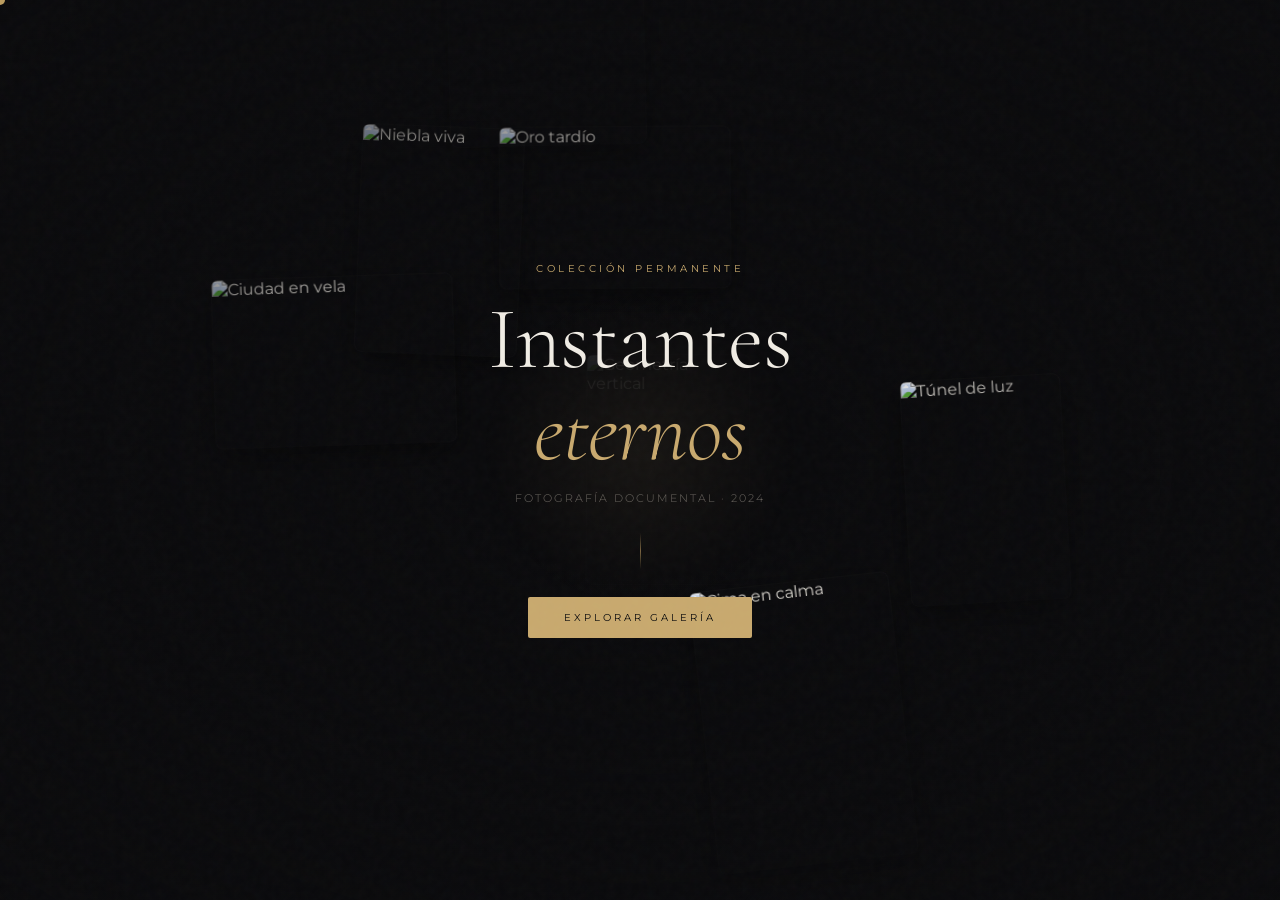
==== commit feba94e8: "Ajustes variados" ====
--- a/index.html
+++ b/index.html
@@ -147,7 +147,8 @@
 
     /* ── Lightbox ── */
     #lightbox {
-      position: fixed; inset: 0; z-index: 100;
+      position: fixed; inset: 0; 
+      z-index: 300; /* Solución: Cambiado de 100 a 300 para estar sobre el grid-modal (z-index 200) */
       background: rgba(10,10,12,.88);
       backdrop-filter: blur(18px) saturate(.6);
       -webkit-backdrop-filter: blur(18px) saturate(.6);
@@ -481,7 +482,7 @@
 
 <script>
 /* ── PHOTO DATA CATEGORIZADA ────────────────────────────── */
-const PHOTOS = [
+let PHOTOS = [
   { id:'1506905925346-21bda4d32df4', aspect:'portrait', album: 'Naturaleza', title:'Cima en calma', desc:'El amanecer disuelve la noche en capas de luz difusa. Tomada al filo de las 6:12 h.' },
   { id:'1519681393784-d120267933ba', aspect:'portrait', album: 'Naturaleza', title:'Firmamento abierto', desc:'La Vía Láctea sobre los Alpes. A 2 800 metros de altitud, la ausencia de contaminación lumínica convierte el cielo en un mapa vivo.' },
   { id:'1441974231531-c6227db76b6e', aspect:'portrait', album: 'Naturaleza', title:'Túnel de luz', desc:'Un sendero en el Parque Nacional de los Redwoods. La luz filtrada entre los troncos no ilumina: susurra.' },
@@ -496,6 +497,32 @@
   { id:'1525193612562-aa34e4f3e8f7', aspect:'landscape', album: 'Cultura', title:'Lluvia de color', desc:'Festival Holi en Jodhpur. Durante unos minutos, el color lo borra todo: las diferencias, los nombres.' },
 ];
 
+/* ── CARGAR DATOS DESDE EL PANEL DE CONTROL ───────────────────── */
+try {
+  const savedData = localStorage.getItem('nuestra_historia_datos');
+  if (savedData) {
+    const { photos, texts } = JSON.parse(savedData);
+    
+    // Sobrescribir fotos si hay fotos guardadas
+    if (photos && photos.length > 0) {
+      PHOTOS = photos;
+    }
+    
+    // Sobrescribir los textos del DOM (se usa un pequeño retardo para asegurar carga del DOM)
+    if (texts) {
+      window.addEventListener('DOMContentLoaded', () => {
+        const setEl = (sel, html) => { const e = document.querySelector(sel); if(e) e.innerHTML = html; };
+        setEl('.hero-eyebrow', texts.eyebrow);
+        setEl('.hero-title', texts.title);
+        setEl('.hero-sub', texts.sub);
+        setEl('.hero-cta', texts.cta);
+        setEl('#gmEyebrow', texts.gmEyebrow);
+        setEl('#gmTitle', texts.gmTitle);
+      });
+    }
+  }
+} catch(e) { console.error("Error al cargar los datos del panel", e); }
+
 /* ── HELPERS ─────────────────────────────────────────────────── */
 const mobile  = () => window.innerWidth < 600;
 const tablet  = () => window.innerWidth < 900;
@@ -512,6 +539,8 @@
 }
 
 function unsplash(id, w, h) {
+  // Verificamos si es una URL en base64 de una foto subida localmente
+  if (id && id.startsWith('data:image')) return id; 
   return `https://images.unsplash.com/photo-${id}?auto=format&fit=crop&w=${w}&q=75`;
 }
 
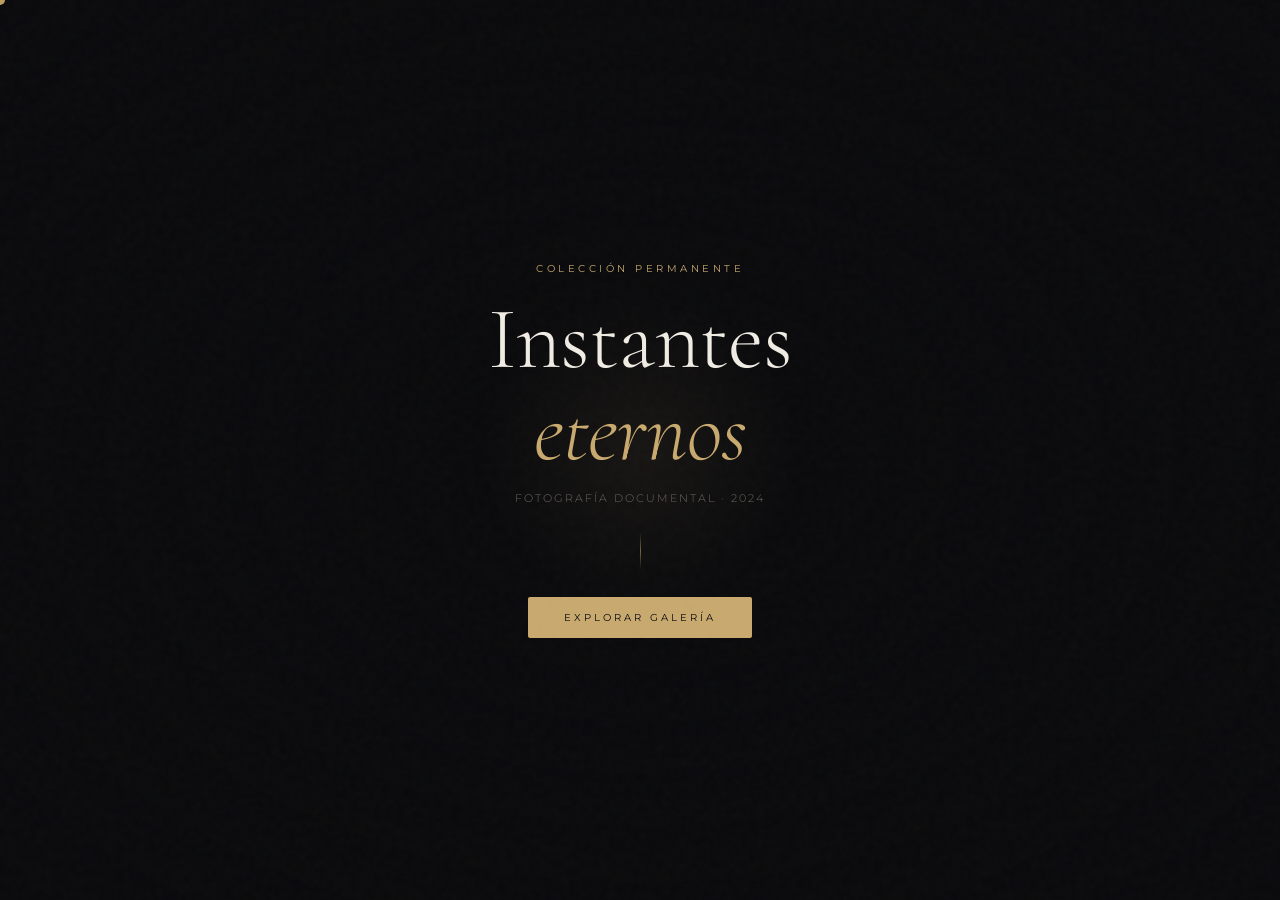
==== commit f7e034c0: "Cambios varios" ====
--- a/index.html
+++ b/index.html
@@ -1,439 +1,18 @@
 <!DOCTYPE html>
 <html lang="es">
+
 <head>
   <meta charset="UTF-8" />
   <meta name="viewport" content="width=device-width, initial-scale=1.0" />
   <title>Galería Interactiva | Álbumes</title>
   <link rel="preconnect" href="https://fonts.googleapis.com" />
   <link rel="preconnect" href="https://fonts.gstatic.com" crossorigin />
-  <link href="https://fonts.googleapis.com/css2?family=Cormorant+Garamond:ital,wght@0,300;0,400;1,300;1,400&family=Montserrat:wght@300;400;500&display=swap" rel="stylesheet" />
+  <link
+    href="https://fonts.googleapis.com/css2?family=Cormorant+Garamond:ital,wght@0,300;0,400;1,300;1,400&family=Montserrat:wght@300;400;500&display=swap"
+    rel="stylesheet" />
+  <link rel="stylesheet" href="style.css">
+</head>
 
-  <style>
-    *, *::before, *::after { box-sizing: border-box; margin: 0; padding: 0; }
-
-    :root {
-      --bg:        #0a0a0c;
-      --surface:   #111115;
-      --accent:    #c8a96e;
-      --accent-dim:#7a6440;
-      --text:      #f0ece4;
-      --muted:     #6b6660;
-      --radius:    6px;
-    }
-
-    html, body {
-      width: 100%; height: 100%;
-      overflow: hidden;
-      background: var(--bg);
-      color: var(--text);
-      font-family: 'Montserrat', sans-serif;
-    }
-
-    /* ── Custom cursor – desktop only ── */
-    @media (hover: hover) {
-      body { cursor: none; }
-      #cursor {
-        position: fixed; top: 0; left: 0; z-index: 9999;
-        width: 10px; height: 10px; border-radius: 50%;
-        background: var(--accent); pointer-events: none;
-        transform: translate(-50%,-50%);
-        transition: width .2s, height .2s, opacity .2s;
-        mix-blend-mode: difference;
-      }
-      #cursor.hover { width: 36px; height: 36px; opacity: .6; }
-    }
-
-    /* ── Stage ── */
-    #stage { position: fixed; inset: 0; overflow: hidden; }
-
-    #stage::after {
-      content: ''; position: absolute; inset: 0;
-      background: radial-gradient(ellipse 70% 70% at 50% 50%,
-        transparent 20%, rgba(10,10,12,.5) 60%, rgba(10,10,12,.94) 100%);
-      pointer-events: none; z-index: 2;
-    }
-
-    /* ── Floating photo cards ── */
-    .photo-card {
-      position: absolute; border-radius: var(--radius);
-      overflow: hidden; cursor: pointer; opacity: 0;
-      will-change: transform, opacity;
-      box-shadow: 0 8px 32px rgba(0,0,0,.6), 0 0 0 .5px rgba(255,255,255,.06);
-      transition: box-shadow .25s; z-index: 1;
-      -webkit-tap-highlight-color: transparent;
-    }
-    @media (hover: hover) {
-      .photo-card { cursor: none; }
-      .photo-card:hover {
-        box-shadow: 0 12px 48px rgba(0,0,0,.8),
-          0 0 0 1px var(--accent-dim),
-          inset 0 0 0 1px rgba(200,169,110,.12);
-        z-index: 3;
-      }
-      .photo-card:hover .tap-hint { background: rgba(10,10,12,.45); opacity: 1; }
-    }
-    .photo-card img {
-      display: block; width: 100%; height: 100%;
-      object-fit: cover; pointer-events: none;
-    }
-    .tap-hint {
-      position: absolute; inset: 0;
-      display: flex; align-items: flex-end; padding: 10px 12px;
-      opacity: 0; transition: opacity .3s, background .3s;
-    }
-    .tap-hint span {
-      font-size: 9px; letter-spacing: .15em;
-      text-transform: uppercase; color: var(--accent);
-    }
-
-    /* ── Hero center ── */
-    #hero {
-      position: fixed; inset: 0;
-      display: flex; flex-direction: column;
-      align-items: center; justify-content: center;
-      z-index: 10; pointer-events: none;
-      text-align: center; padding: 20px;
-    }
-
-    .hero-eyebrow {
-      font-size: clamp(8px, 1.8vw, 10px);
-      letter-spacing: .35em; text-transform: uppercase;
-      color: var(--accent); margin-bottom: clamp(10px, 2vw, 18px);
-      opacity: 0; animation: fadeUp .9s .4s forwards;
-    }
-    .hero-title {
-      font-family: 'Cormorant Garamond', serif; font-weight: 300;
-      font-size: clamp(2.2rem, 7.5vw, 5.5rem);
-      line-height: 1.05; letter-spacing: -.01em; color: var(--text);
-      opacity: 0; animation: fadeUp 1.1s .6s forwards;
-    }
-    .hero-title em { font-style: italic; color: var(--accent); }
-
-    .hero-sub {
-      font-size: clamp(7px, 1.6vw, 11px);
-      letter-spacing: .18em; text-transform: uppercase;
-      color: var(--muted); font-weight: 300;
-      margin-top: clamp(8px, 1.5vw, 14px);
-      opacity: 0; animation: fadeUp .9s .85s forwards;
-    }
-    .hero-divider {
-      width: 1px; height: clamp(22px, 4vw, 36px);
-      background: linear-gradient(to bottom, transparent, var(--accent-dim), transparent);
-      margin: clamp(16px, 3vw, 28px) 0;
-      opacity: 0; animation: fadeUp .8s 1s forwards;
-    }
-    .hero-cta {
-      pointer-events: all; font-family: 'Montserrat', sans-serif;
-      font-size: clamp(8px, 1.6vw, 10px); letter-spacing: .3em;
-      text-transform: uppercase; color: var(--bg); background: var(--accent);
-      border: none;
-      padding: clamp(10px, 1.8vw, 14px) clamp(22px, 4vw, 36px);
-      border-radius: 2px; position: relative; overflow: hidden;
-      opacity: 0; animation: fadeUp .9s 1.1s forwards;
-      transition: background .25s; -webkit-tap-highlight-color: transparent;
-    }
-    @media (hover: hover) {
-      .hero-cta { cursor: none; }
-      .hero-cta::before {
-        content: ''; position: absolute; inset: 0;
-        background: rgba(255,255,255,.15);
-        transform: translateX(-105%);
-        transition: transform .4s cubic-bezier(.4,0,.2,1);
-      }
-      .hero-cta:hover::before { transform: translateX(0); }
-      .hero-cta:hover { background: #d4b87a; }
-    }
-    .hero-cta:active { background: #b89458; }
-
-    /* ── Lightbox ── */
-    #lightbox {
-      position: fixed; inset: 0; 
-      z-index: 300; /* Solución: Cambiado de 100 a 300 para estar sobre el grid-modal (z-index 200) */
-      background: rgba(10,10,12,.88);
-      backdrop-filter: blur(18px) saturate(.6);
-      -webkit-backdrop-filter: blur(18px) saturate(.6);
-      opacity: 0; pointer-events: none; transition: opacity .4s;
-    }
-    #lightbox.open { opacity: 1; pointer-events: all; }
-
-    .lb-inner {
-      position: absolute;
-      top: 50%; left: 50%;
-      transform: translate(-50%, -50%) scale(.95);
-      display: flex;
-      width: min(860px, 92vw);
-      height: min(560px, 88vh);
-      border-radius: 10px; overflow: hidden;
-      box-shadow: 0 32px 96px rgba(0,0,0,.8);
-      transition: transform .4s cubic-bezier(.4,0,.2,1);
-    }
-    #lightbox.open .lb-inner { transform: translate(-50%, -50%) scale(1); }
-
-    .lb-img {
-      flex: 0 0 48%; width: 48%; height: 100%;
-      object-fit: cover; display: block;
-    }
-    .lb-info {
-      background: var(--surface); flex: 1; height: 100%; overflow-y: auto;
-      padding: clamp(28px, 5vw, 48px) clamp(24px, 4vw, 40px);
-      display: flex; flex-direction: column; justify-content: center;
-    }
-    .lb-album {
-      font-size: 8px; font-weight: 500; letter-spacing: .2em; text-transform: uppercase;
-      color: var(--bg); background: var(--accent); padding: 4px 8px; border-radius: 2px;
-      align-self: flex-start; margin-bottom: 12px;
-    }
-    .lb-num {
-      font-size: 9px; letter-spacing: .3em; text-transform: uppercase;
-      color: var(--accent); margin-bottom: 18px;
-    }
-    .lb-title {
-      font-family: 'Cormorant Garamond', serif;
-      font-size: clamp(1.4rem, 3vw, 2rem); font-weight: 300;
-      line-height: 1.1; color: var(--text); margin-bottom: 14px;
-    }
-    .lb-desc {
-      font-size: clamp(11px, 1.4vw, 12px);
-      line-height: 1.85; color: var(--muted); font-weight: 300;
-    }
-    .lb-close {
-      position: absolute; top: 14px; right: 14px;
-      width: 36px; height: 36px; border-radius: 50%;
-      border: 1px solid rgba(255,255,255,.12);
-      background: rgba(10,10,12,.7);
-      color: var(--muted); font-size: 14px;
-      display: flex; align-items: center; justify-content: center;
-      cursor: pointer; z-index: 2;
-      transition: border-color .2s, color .2s;
-      -webkit-tap-highlight-color: transparent;
-    }
-    .lb-close:hover { border-color: var(--accent); color: var(--accent); }
-
-    @media (max-width: 600px) {
-      .lb-inner {
-        flex-direction: column;
-        width: 92vw; max-height: 88vh;
-        border-radius: 10px;
-        transform: translate(-50%, -50%) scale(.95);
-        overflow-y: auto;
-      }
-      .lb-img { flex: 0 0 auto; width: 100%; aspect-ratio: 4/3; max-height: 42vh; }
-      .lb-info { padding: 24px 22px 32px; justify-content: flex-start; }
-    }
-
-    @media (min-width: 601px) and (max-width: 860px) {
-      .lb-img { flex: 0 0 45%; }
-    }
-
-    /* ── Grid Modal & Navigation ── */
-    #grid-modal {
-      position: fixed; inset: 0; z-index: 200;
-      background: rgba(10,10,12,.96);
-      backdrop-filter: blur(24px) saturate(.5);
-      -webkit-backdrop-filter: blur(24px) saturate(.5);
-      opacity: 0; pointer-events: none;
-      transition: opacity .4s ease;
-      display: flex; flex-direction: column;
-    }
-    #grid-modal.open { opacity: 1; pointer-events: all; }
-
-    .gm-header {
-      flex: 0 0 auto;
-      display: flex; align-items: flex-end; justify-content: space-between;
-      padding: 28px 40px 20px;
-      border-bottom: 1px solid rgba(255,255,255,.06);
-    }
-    .gm-header-left { display: flex; flex-direction: column; gap: 5px; align-items: flex-start; }
-    
-    .gm-back {
-      background: transparent; border: none; color: var(--accent);
-      font-family: 'Montserrat', sans-serif; font-size: 9px; font-weight: 500;
-      letter-spacing: .2em; text-transform: uppercase; cursor: pointer;
-      display: flex; align-items: center; gap: 6px; margin-bottom: 12px;
-      padding: 4px 10px 4px 0; opacity: 0.8; transition: opacity .2s, transform .2s;
-    }
-    .gm-back:hover { opacity: 1; transform: translateX(-4px); }
-    .gm-back svg { width: 12px; height: 12px; fill: currentColor; }
-
-    .gm-eyebrow { font-size: 9px; letter-spacing: .35em; text-transform: uppercase; color: var(--accent); }
-    .gm-title { font-family: 'Cormorant Garamond', serif; font-size: clamp(1.2rem, 2.5vw, 1.8rem); font-weight: 300; color: var(--text); }
-    .gm-count { font-size: 10px; letter-spacing: .2em; color: var(--muted); text-transform: uppercase; }
-    
-    .gm-close {
-      width: 40px; height: 40px; border-radius: 50%;
-      border: 1px solid rgba(255,255,255,.1); background: transparent;
-      color: var(--muted); font-size: 15px;
-      display: flex; align-items: center; justify-content: center;
-      cursor: pointer; transition: border-color .2s, color .2s; flex-shrink: 0;
-      -webkit-tap-highlight-color: transparent;
-    }
-    .gm-close:hover { border-color: var(--accent); color: var(--accent); }
-
-    .gm-body {
-      flex: 1 1 auto; overflow-y: auto;
-      padding: 32px 40px 40px;
-      scrollbar-width: thin; scrollbar-color: var(--accent-dim) transparent;
-    }
-    .gm-body::-webkit-scrollbar { width: 4px; }
-    .gm-body::-webkit-scrollbar-thumb { background: var(--accent-dim); border-radius: 2px; }
-
-    /* ── Albums Grid (Folders) ── */
-    .folder-grid {
-      display: grid;
-      grid-template-columns: repeat(auto-fill, minmax(220px, 1fr));
-      gap: 28px;
-    }
-
-    .folder-card {
-      position: relative;
-      aspect-ratio: 4/3;
-      cursor: pointer;
-      opacity: 0; transform: translateY(20px);
-      -webkit-tap-highlight-color: transparent;
-      perspective: 1200px;
-      margin-top: 14px; /* Space for the top tab */
-    }
-    .folder-card.visible { animation: gridIn .4s cubic-bezier(.4,0,.2,1) forwards; }
-
-    /* Back cover & tab */
-    .folder-back {
-      position: absolute; inset: 0;
-      background: var(--surface);
-      border-radius: 0 8px 8px 8px;
-      box-shadow: inset 0 0 0 1px rgba(255,255,255,0.06);
-    }
-    .folder-back::before {
-      content: ''; position: absolute;
-      bottom: 100%; left: 0;
-      width: 45%; height: 14px;
-      background: var(--surface);
-      border-radius: 6px 6px 0 0;
-      box-shadow: inset 0 0 0 1px rgba(255,255,255,0.06);
-      border-bottom: none;
-    }
-
-    /* Paper/Image sticking out */
-    .folder-paper {
-      position: absolute;
-      bottom: 6px; left: 8px; right: 8px; top: -12px;
-      background: #111; border-radius: 6px;
-      overflow: hidden;
-      transform-origin: bottom center;
-      transition: transform 0.4s cubic-bezier(.4,0,.2,1);
-      box-shadow: 0 4px 16px rgba(0,0,0,0.6);
-      border: 1px solid rgba(255,255,255,0.04);
-    }
-    .folder-paper img {
-      width: 100%; height: 100%; object-fit: cover;
-      opacity: 0.55; transition: opacity 0.4s;
-    }
-
-    /* Front Flap */
-    .folder-front {
-      position: absolute; inset: 0;
-      background: linear-gradient(145deg, #18181d 0%, var(--surface) 100%);
-      border-radius: 0 8px 8px 8px;
-      padding: 16px; display: flex; flex-direction: column; justify-content: flex-end;
-      transform-origin: bottom center;
-      transition: transform 0.4s cubic-bezier(.4,0,.2,1);
-      box-shadow: 0 -2px 10px rgba(0,0,0,0.4), inset 0 1px 0 rgba(255,255,255,0.06);
-      border: 1px solid rgba(255,255,255,0.02);
-      z-index: 2;
-    }
-    .folder-title {
-      font-family: 'Cormorant Garamond', serif; font-size: 1.4rem; 
-      font-weight: 400; color: var(--text); line-height: 1.1; margin-bottom: 4px;
-    }
-    .folder-count { font-size: 9px; letter-spacing: .2em; text-transform: uppercase; color: var(--accent); }
-
-    /* Folder Hover Effects */
-    .folder-card:hover .folder-front { transform: rotateX(-12deg); }
-    .folder-card:hover .folder-paper { transform: translateY(-16px) scale(1.02); }
-    .folder-card:hover .folder-paper img { opacity: 0.9; }
-
-
-    /* ── Photos Grid (Inside Album) ── */
-    .photo-grid {
-      display: grid;
-      grid-template-columns: repeat(auto-fill, minmax(190px, 1fr));
-      gap: 12px;
-    }
-
-    .gm-item {
-      position: relative; cursor: pointer;
-      border-radius: 6px; overflow: hidden;
-      aspect-ratio: 3/4; background: var(--surface);
-      opacity: 0; transform: translateY(20px);
-      transition: transform .25s cubic-bezier(.4,0,.2,1), box-shadow .25s;
-      -webkit-tap-highlight-color: transparent;
-    }
-    .gm-item.visible { animation: gridIn .4s cubic-bezier(.4,0,.2,1) forwards; }
-    
-    @keyframes gridIn { to { opacity: 1; transform: translateY(0); } }
-    
-    .gm-item:hover {
-      transform: translateY(-4px) scale(1.02);
-      box-shadow: 0 20px 48px rgba(0,0,0,.7), 0 0 0 1px var(--accent-dim);
-    }
-    .gm-item img {
-      display: block; width: 100%; height: 100%;
-      object-fit: cover; transition: transform .4s ease;
-    }
-    .gm-item:hover img { transform: scale(1.06); }
-
-    .gm-item-overlay {
-      position: absolute; inset: 0;
-      background: linear-gradient(to top, rgba(10,10,12,.85) 0%, transparent 55%);
-      display: flex; flex-direction: column; justify-content: flex-end;
-      padding: 14px 12px; opacity: 0; transition: opacity .3s;
-    }
-    .gm-item:hover .gm-item-overlay { opacity: 1; }
-    .gm-item-title {
-      font-family: 'Cormorant Garamond', serif;
-      font-size: 1rem; font-weight: 300; color: var(--text); line-height: 1.1; margin-bottom: 4px;
-    }
-    .gm-item-cue { font-size: 8px; letter-spacing: .2em; text-transform: uppercase; color: var(--accent); }
-
-    @media (max-width: 600px) {
-      .gm-header { padding: 18px 18px 14px; }
-      .gm-body   { padding: 18px 18px 28px; }
-      .folder-grid { grid-template-columns: repeat(auto-fill, minmax(160px, 1fr)); gap: 20px; }
-      .photo-grid { grid-template-columns: repeat(2, 1fr); gap: 8px; }
-    }
-
-    /* ── Animations & Background FX ── */
-    @keyframes fadeUp {
-      from { opacity: 0; transform: translateY(12px); }
-      to   { opacity: 1; transform: translateY(0); }
-    }
-
-    #grain {
-      position: fixed; inset: -50%; width: 200%; height: 200%;
-      background-image: url("data:image/svg+xml,%3Csvg viewBox='0 0 256 256' xmlns='http://www.w3.org/2000/svg'%3E%3Cfilter id='n'%3E%3CfeTurbulence type='fractalNoise' baseFrequency='.9' numOctaves='4' stitchTiles='stitch'/%3E%3C/filter%3E%3Crect width='100%25' height='100%25' filter='url(%23n)'/%3E%3C/svg%3E");
-      opacity: .026; pointer-events: none; z-index: 50;
-      animation: grain 8s steps(1) infinite;
-    }
-    @keyframes grain {
-      0%  { transform: translate(0,0); }   25% { transform: translate(-3%,2%); }
-      50% { transform: translate(4%,-1%); } 75% { transform: translate(-2%,4%); }
-    }
-
-    #glow {
-      position: fixed; top: 50%; left: 50%;
-      transform: translate(-50%,-50%);
-      width: clamp(160px, 35vw, 320px);
-      height: clamp(160px, 35vw, 320px);
-      border-radius: 50%;
-      background: radial-gradient(circle, rgba(200,169,110,.07) 0%, transparent 70%);
-      pointer-events: none; z-index: 0;
-      animation: pulse 4s ease-in-out infinite alternate;
-    }
-    @keyframes pulse {
-      from { transform: translate(-50%,-50%) scale(1);   opacity: .6; }
-      to   { transform: translate(-50%,-50%) scale(1.4); opacity: 1;  }
-    }
-  </style>
-</head>
 <body>
 
   <div id="cursor"></div>
@@ -453,14 +32,23 @@
     <div class="gm-header">
       <div class="gm-header-left">
         <button class="gm-back" id="gmBack" style="display: none;" aria-label="Volver a álbumes">
-          <svg viewBox="0 0 24 24"><path d="M20 11H7.83l5.59-5.59L12 4l-8 8 8 8 1.41-1.41L7.83 13H20v-2z"/></svg>
+          <svg viewBox="0 0 24 24">
+            <path d="M20 11H7.83l5.59-5.59L12 4l-8 8 8 8 1.41-1.41L7.83 13H20v-2z" />
+          </svg>
           Volver a álbumes
         </button>
         <span class="gm-eyebrow" id="gmEyebrow">Categorías</span>
         <h2 class="gm-title" id="gmTitle">Álbumes</h2>
         <span class="gm-count" id="gmCount"></span>
       </div>
-      <button class="gm-close" id="gmClose" aria-label="Cerrar ventana">✕</button>
+      <button class="gm-close" id="gmClose" aria-label="Cerrar ventana">
+        <svg width="24" height="24" viewBox="0 0 24 24"
+          fill="none" stroke="currentColor" stroke-width="2" stroke-linecap="round" stroke-linejoin="round">
+          <path stroke="none" d="M0 0h24v24H0z" fill="none" />
+          <path d="M18 6l-12 12" />
+          <path d="M6 6l12 12" />
+        </svg>
+      </button>
     </div>
     <div class="gm-body">
       <div id="gmGrid"></div>
@@ -472,304 +60,20 @@
       <img class="lb-img" id="lbImg" src="" alt="" />
       <div class="lb-info">
         <span class="lb-album" id="lbAlbumTag"></span>
-        <p class="lb-num"  id="lbNum"></p>
+        <p class="lb-num" id="lbNum"></p>
         <h2 class="lb-title" id="lbTitle"></h2>
-        <p class="lb-desc"  id="lbDesc"></p>
+        <p class="lb-desc" id="lbDesc"></p>
       </div>
-      <button class="lb-close" id="lbClose" aria-label="Cerrar imagen">✕</button>
+      <button class="lb-close" id="lbClose" aria-label="Cerrar imagen">
+        <svg width="24" height="24" viewBox="0 0 24 24"
+          fill="none" stroke="currentColor" stroke-width="2" stroke-linecap="round" stroke-linejoin="round">
+          <path stroke="none" d="M0 0h24v24H0z" fill="none" />
+          <path d="M18 6l-12 12" />
+          <path d="M6 6l12 12" />
+        </svg>
+      </button>
     </div>
   </div>
+</body>
 
-<script>
-/* ── PHOTO DATA CATEGORIZADA ────────────────────────────── */
-let PHOTOS = [
-  { id:'1506905925346-21bda4d32df4', aspect:'portrait', album: 'Naturaleza', title:'Cima en calma', desc:'El amanecer disuelve la noche en capas de luz difusa. Tomada al filo de las 6:12 h.' },
-  { id:'1519681393784-d120267933ba', aspect:'portrait', album: 'Naturaleza', title:'Firmamento abierto', desc:'La Vía Láctea sobre los Alpes. A 2 800 metros de altitud, la ausencia de contaminación lumínica convierte el cielo en un mapa vivo.' },
-  { id:'1441974231531-c6227db76b6e', aspect:'portrait', album: 'Naturaleza', title:'Túnel de luz', desc:'Un sendero en el Parque Nacional de los Redwoods. La luz filtrada entre los troncos no ilumina: susurra.' },
-  { id:'1470071459604-3b5ec3a7fe05', aspect:'landscape', album: 'Viajes', title:'Oro tardío', desc:'La última hora de luz sobre las colinas toscanas. Cada verano, los mismos campos vuelven a pintarse de dorado.' },
-  { id:'1477959858617-67f85cf4f1df', aspect:'landscape', album: 'Urbano', title:'Ciudad en vela', desc:'Manhattan a las 3 de la madrugada. Cuando todos duermen, la ciudad no apaga las luces: las baja de volumen.' },
-  { id:'1501854140801-50d01698950b', aspect:'portrait', album: 'Naturaleza', title:'Niebla viva', desc:'Amanecer en los Cárpatos. La niebla asciende entre los pinos como una marea lenta.' },
-  { id:'1518173946687-a4c8892bbd9f', aspect:'portrait', album: 'Urbano', title:'Geometría vertical', desc:'Los rascacielos de Chicago desde el río. La arquitectura como ambición congelada en acero y cristal.' },
-  { id:'1493246507139-91e8fad9978e', aspect:'landscape', album: 'Viajes', title:'Reflejo exacto', desc:'El lago Moraine en Alberta, Canadá. La superficie guarda una copia perfecta del mundo hasta que el viento decide romperla.' },
-  { id:'1504701954957-2010ec3bcec1', aspect:'landscape', album: 'Viajes', title:'Desierto vivo', desc:'Las dunas del Sahara al atardecer. El desierto no está vacío: está lleno de silencio.' },
-  { id:'1535591273668-578e31182c4f', aspect:'portrait', album: 'Naturaleza', title:'Cascada muda', desc:'Skógafoss, Islandia, en invierno. A -12 °C, el agua sigue cayendo.' },
-  { id:'1510797215324-95aa89f43c33', aspect:'landscape', album: 'Naturaleza', title:'Costa quebrada', desc:'Los acantilados de Moher bajo tormenta. El mar no convence: impone.' },
-  { id:'1525193612562-aa34e4f3e8f7', aspect:'landscape', album: 'Cultura', title:'Lluvia de color', desc:'Festival Holi en Jodhpur. Durante unos minutos, el color lo borra todo: las diferencias, los nombres.' },
-];
-
-/* ── CARGAR DATOS DESDE EL PANEL DE CONTROL ───────────────────── */
-try {
-  const savedData = localStorage.getItem('nuestra_historia_datos');
-  if (savedData) {
-    const { photos, texts } = JSON.parse(savedData);
-    
-    // Sobrescribir fotos si hay fotos guardadas
-    if (photos && photos.length > 0) {
-      PHOTOS = photos;
-    }
-    
-    // Sobrescribir los textos del DOM (se usa un pequeño retardo para asegurar carga del DOM)
-    if (texts) {
-      window.addEventListener('DOMContentLoaded', () => {
-        const setEl = (sel, html) => { const e = document.querySelector(sel); if(e) e.innerHTML = html; };
-        setEl('.hero-eyebrow', texts.eyebrow);
-        setEl('.hero-title', texts.title);
-        setEl('.hero-sub', texts.sub);
-        setEl('.hero-cta', texts.cta);
-        setEl('#gmEyebrow', texts.gmEyebrow);
-        setEl('#gmTitle', texts.gmTitle);
-      });
-    }
-  }
-} catch(e) { console.error("Error al cargar los datos del panel", e); }
-
-/* ── HELPERS ─────────────────────────────────────────────────── */
-const mobile  = () => window.innerWidth < 600;
-const tablet  = () => window.innerWidth < 900;
-const cx      = () => window.innerWidth  / 2;
-const cy      = () => window.innerHeight / 2;
-const maxR    = () => Math.max(window.innerWidth, window.innerHeight) * (mobile() ? .52 : .65);
-
-function photoSize(aspect) {
-  const s = mobile() ? .52 : tablet() ? .7 : 1;
-  const v = .75 + Math.random() * .45;
-  return aspect === 'portrait'
-    ? { w: Math.round(170 * s * v), h: Math.round(240 * s * v) }
-    : { w: Math.round(240 * s * v), h: Math.round(168 * s * v) };
-}
-
-function unsplash(id, w, h) {
-  // Verificamos si es una URL en base64 de una foto subida localmente
-  if (id && id.startsWith('data:image')) return id; 
-  return `https://images.unsplash.com/photo-${id}?auto=format&fit=crop&w=${w}&q=75`;
-}
-
-/* ── CURSOR (desktop) ────────────────────────────────────────── */
-const cursorEl = document.getElementById('cursor');
-if (cursorEl && matchMedia('(hover:hover)').matches) {
-  document.addEventListener('mousemove', e => {
-    cursorEl.style.cssText = `left:${e.clientX}px;top:${e.clientY}px`;
-  });
-}
-function withHover(el) {
-  if (!cursorEl) return;
-  el.addEventListener('mouseenter', () => cursorEl.classList.add('hover'));
-  el.addEventListener('mouseleave', () => cursorEl.classList.remove('hover'));
-}
-
-/* ── SPAWN LOOP ──────────────────────────────────────────────── */
-const stage = document.getElementById('stage');
-let idx = 0;
-const INTERVAL = mobile() ? 1100 : 850;
-const TRAVEL   = mobile() ? 4000 : 4800;
-
-function spawn() {
-  const data = PHOTOS[idx++ % PHOTOS.length];
-  const { w, h } = photoSize(data.aspect);
-  const angle    = Math.random() * Math.PI * 2;
-  const r0 = initRot(), r1 = r0 + (Math.random() - .5) * 14;
-
-  function initRot() { return (Math.random() - .5) * 9; }
-
-  const card = document.createElement('div');
-  card.className = 'photo-card';
-  Object.assign(card.style, {
-    width: w + 'px', height: h + 'px',
-    left: cx() - w/2 + 'px', top: cy() - h/2 + 'px',
-    transform: `rotate(${r0}deg)`
-  });
-
-  const img = document.createElement('img');
-  img.src = unsplash(data.id, w * 2, h * 2);
-  img.alt = data.title;
-  img.loading = 'lazy';
-  img.draggable = false;
-
-  const hint = document.createElement('div');
-  hint.className = 'tap-hint';
-  hint.innerHTML = '<span>Ver detalle</span>';
-
-  card.append(img, hint);
-  stage.appendChild(card);
-
-  card.addEventListener('click', () => openLb(data));
-  withHover(card);
-
-  const dist  = maxR() * (.45 + Math.random() * .55);
-  const sx = cx() - w/2, sy = cy() - h/2;
-  const dx = cx() + Math.cos(angle) * dist - w/2;
-  const dy = cy() + Math.sin(angle) * dist - h/2;
-  const t0 = performance.now();
-
-  (function tick(now) {
-    const p = Math.min((now - t0) / TRAVEL, 1);
-    const e = 1 - Math.pow(1 - p, 3);
-
-    card.style.left      = sx + (dx - sx) * e + 'px';
-    card.style.top       = sy + (dy - sy) * e + 'px';
-    card.style.transform = `rotate(${r0 + (r1 - r0) * e}deg)`;
-
-    const fi = .2, ho = .65;
-    card.style.opacity = p < fi ? p/fi : p < ho ? 1 : Math.max(0, 1-(p-ho)/(1-ho));
-
-    p < 1 ? requestAnimationFrame(tick) : card.remove();
-  })(t0);
-}
-
-const burst = mobile() ? 3 : 5;
-for (let i = 0; i < burst; i++) setTimeout(spawn, i * 200);
-setInterval(spawn, INTERVAL);
-
-
-/* ── MODAL DE NAVEGACIÓN Y CARPETAS ──────────────────────────── */
-const gm        = document.getElementById('grid-modal');
-const gmGrid    = document.getElementById('gmGrid');
-const gmClose   = document.getElementById('gmClose');
-const gmBack    = document.getElementById('gmBack');
-const gmEyebrow = document.getElementById('gmEyebrow');
-const gmTitle   = document.getElementById('gmTitle');
-const gmCount   = document.getElementById('gmCount');
-
-// Extraer categorías únicas
-const albumsList = [...new Set(PHOTOS.map(p => p.album))];
-let currentViewContext = null; 
-
-// Vista 1: Carpetas
-function buildAlbums() {
-  currentViewContext = 'albums';
-  gmBack.style.display = 'none';
-  gmEyebrow.textContent = 'Explora por categoría';
-  gmTitle.textContent = 'Colecciones';
-  gmCount.textContent = `${albumsList.length} álbumes`;
-  gmGrid.className = 'folder-grid';
-  gmGrid.innerHTML = '';
-
-  albumsList.forEach((albumName, i) => {
-    const albumPhotos = PHOTOS.filter(p => p.album === albumName);
-    const coverPhoto = albumPhotos[0];
-
-    const folder = document.createElement('div');
-    folder.className = 'folder-card';
-    
-    // Estructura de la carpeta CSS
-    folder.innerHTML = `
-      <div class="folder-back"></div>
-      <div class="folder-paper">
-        <img src="${unsplash(coverPhoto.id, 400, 300)}" alt="Portada de ${albumName}">
-      </div>
-      <div class="folder-front">
-        <h3 class="folder-title">${albumName}</h3>
-        <span class="folder-count">${albumPhotos.length} fotografías</span>
-      </div>
-    `;
-
-    folder.addEventListener('click', () => buildPhotos(albumName));
-    withHover(folder);
-    gmGrid.appendChild(folder);
-
-    setTimeout(() => folder.classList.add('visible'), i * 60);
-  });
-}
-
-// Vista 2: Fotos dentro de una carpeta
-function buildPhotos(albumName) {
-  currentViewContext = albumName;
-  gmBack.style.display = 'inline-flex';
-  gmEyebrow.textContent = 'Álbum';
-  gmTitle.textContent = albumName;
-  
-  const albumPhotos = PHOTOS.filter(p => p.album === albumName);
-  gmCount.textContent = `${albumPhotos.length} imágenes`;
-  
-  gmGrid.className = 'photo-grid';
-  gmGrid.innerHTML = '';
-
-  albumPhotos.forEach((data, i) => {
-    const item = document.createElement('div');
-    item.className = 'gm-item';
-
-    const img = document.createElement('img');
-    img.src = unsplash(data.id, 400, 560);
-    img.alt = data.title;
-    img.loading = 'lazy';
-
-    const overlay = document.createElement('div');
-    overlay.className = 'gm-item-overlay';
-    overlay.innerHTML = `<p class="gm-item-title">${data.title}</p><span class="gm-item-cue">Ver detalle</span>`;
-
-    item.append(img, overlay);
-    
-    // Al hacer click abrimos el Lightbox
-    item.addEventListener('click', () => {
-      // Opcional: no cerrar el grid, solo poner el lightbox por encima
-      openLb(data, albumPhotos); 
-    });
-    
-    withHover(item);
-    gmGrid.appendChild(item);
-
-    setTimeout(() => item.classList.add('visible'), i * 55);
-  });
-}
-
-function openGm() {
-  buildAlbums();
-  gm.classList.add('open');
-}
-function closeGm() { gm.classList.remove('open'); }
-
-gmBack.addEventListener('click', buildAlbums);
-gmClose.addEventListener('click', closeGm);
-withHover(gmClose);
-withHover(gmBack);
-
-/* ── LIGHTBOX ────────────────────────────────────────────────── */
-const lb         = document.getElementById('lightbox');
-const lbImg      = document.getElementById('lbImg');
-const lbTitle    = document.getElementById('lbTitle');
-const lbDesc     = document.getElementById('lbDesc');
-const lbNum      = document.getElementById('lbNum');
-const lbAlbumTag = document.getElementById('lbAlbumTag');
-const lbClose    = document.getElementById('lbClose');
-
-// Se pasa el contexto de las fotos (si viene de un álbum o general)
-function openLb(data, contextPhotos = PHOTOS) {
-  const n  = contextPhotos.indexOf(data) + 1;
-  const lw = mobile() ? 800  : 1400;
-  const lh = mobile() ? 600  : 1800;
-  
-  lbImg.src               = unsplash(data.id, lw, lh);
-  lbImg.alt               = data.title;
-  lbTitle.textContent     = data.title;
-  lbDesc.textContent      = data.desc;
-  lbAlbumTag.textContent  = data.album;
-  lbNum.textContent       = `${String(n).padStart(2,'0')} / ${String(contextPhotos.length).padStart(2,'0')}`;
-  
-  lb.classList.add('open');
-}
-
-function closeLb() { lb.classList.remove('open'); }
-
-lbClose.addEventListener('click', closeLb);
-lb.addEventListener('click', e => { if (e.target === lb) closeLb(); });
-withHover(lbClose);
-
-// Teclado
-document.addEventListener('keydown', e => { 
-  if (e.key === 'Escape') { 
-    if(lb.classList.contains('open')) {
-       closeLb();
-    } else if(gm.classList.contains('open')) {
-       if (currentViewContext !== 'albums') buildAlbums();
-       else closeGm();
-    }
-  } 
-});
-
-/* ── CTA HERO ────────────────────────────────────────────────── */
-const cta = document.getElementById('ctaBtn');
-cta.addEventListener('click', openGm);
-withHover(cta);
-</script>
-</body>
 </html>
--- a/style.css
+++ b/style.css
@@ -0,0 +1,423 @@
+ *, *::before, *::after { box-sizing: border-box; margin: 0; padding: 0; }
+
+    :root {
+      --bg:        #0a0a0c;
+      --surface:   #111115;
+      --accent:    #c8a96e;
+      --accent-dim:#7a6440;
+      --text:      #f0ece4;
+      --muted:     #6b6660;
+      --radius:    6px;
+    }
+
+    html, body {
+      width: 100%; height: 100%;
+      overflow: hidden;
+      background: var(--bg);
+      color: var(--text);
+      font-family: 'Montserrat', sans-serif;
+    }
+
+    /* ── Custom cursor – desktop only ── */
+    @media (hover: hover) {
+      body { cursor: none; }
+      #cursor {
+        position: fixed; top: 0; left: 0; z-index: 9999;
+        width: 10px; height: 10px; border-radius: 50%;
+        background: var(--accent); pointer-events: none;
+        transform: translate(-50%,-50%);
+        transition: width .2s, height .2s, opacity .2s;
+        mix-blend-mode: difference;
+      }
+      #cursor.hover { width: 36px; height: 36px; opacity: .6; }
+    }
+
+    /* ── Stage ── */
+    #stage { position: fixed; inset: 0; overflow: hidden; }
+
+    #stage::after {
+      content: ''; position: absolute; inset: 0;
+      background: radial-gradient(ellipse 70% 70% at 50% 50%,
+        transparent 20%, rgba(10,10,12,.5) 60%, rgba(10,10,12,.94) 100%);
+      pointer-events: none; z-index: 2;
+    }
+
+    /* ── Floating photo cards ── */
+    .photo-card {
+      position: absolute; border-radius: var(--radius);
+      overflow: hidden; cursor: pointer; opacity: 0;
+      will-change: transform, opacity;
+      box-shadow: 0 8px 32px rgba(0,0,0,.6), 0 0 0 .5px rgba(255,255,255,.06);
+      transition: box-shadow .25s; z-index: 1;
+      -webkit-tap-highlight-color: transparent;
+    }
+    @media (hover: hover) {
+      .photo-card { cursor: none; }
+      .photo-card:hover {
+        box-shadow: 0 12px 48px rgba(0,0,0,.8),
+          0 0 0 1px var(--accent-dim),
+          inset 0 0 0 1px rgba(200,169,110,.12);
+        z-index: 3;
+      }
+      .photo-card:hover .tap-hint { background: rgba(10,10,12,.45); opacity: 1; }
+    }
+    .photo-card img {
+      display: block; width: 100%; height: 100%;
+      object-fit: cover; pointer-events: none;
+    }
+    .tap-hint {
+      position: absolute; inset: 0;
+      display: flex; align-items: flex-end; padding: 10px 12px;
+      opacity: 0; transition: opacity .3s, background .3s;
+    }
+    .tap-hint span {
+      font-size: 9px; letter-spacing: .15em;
+      text-transform: uppercase; color: var(--accent);
+    }
+
+    /* ── Hero center ── */
+    #hero {
+      position: fixed; inset: 0;
+      display: flex; flex-direction: column;
+      align-items: center; justify-content: center;
+      z-index: 10; pointer-events: none;
+      text-align: center; padding: 20px;
+    }
+
+    .hero-eyebrow {
+      font-size: clamp(8px, 1.8vw, 10px);
+      letter-spacing: .35em; text-transform: uppercase;
+      color: var(--accent); margin-bottom: clamp(10px, 2vw, 18px);
+      opacity: 0; animation: fadeUp .9s .4s forwards;
+    }
+    .hero-title {
+      font-family: 'Cormorant Garamond', serif; font-weight: 300;
+      font-size: clamp(2.2rem, 7.5vw, 5.5rem);
+      line-height: 1.05; letter-spacing: -.01em; color: var(--text);
+      opacity: 0; animation: fadeUp 1.1s .6s forwards;
+    }
+    .hero-title em { font-style: italic; color: var(--accent); }
+
+    .hero-sub {
+      font-size: clamp(7px, 1.6vw, 11px);
+      letter-spacing: .18em; text-transform: uppercase;
+      color: var(--muted); font-weight: 300;
+      margin-top: clamp(8px, 1.5vw, 14px);
+      opacity: 0; animation: fadeUp .9s .85s forwards;
+    }
+    .hero-divider {
+      width: 1px; height: clamp(22px, 4vw, 36px);
+      background: linear-gradient(to bottom, transparent, var(--accent-dim), transparent);
+      margin: clamp(16px, 3vw, 28px) 0;
+      opacity: 0; animation: fadeUp .8s 1s forwards;
+    }
+    .hero-cta {
+      pointer-events: all; font-family: 'Montserrat', sans-serif;
+      font-size: clamp(8px, 1.6vw, 10px); letter-spacing: .3em;
+      text-transform: uppercase; color: var(--bg); background: var(--accent);
+      border: none;
+      padding: clamp(10px, 1.8vw, 14px) clamp(22px, 4vw, 36px);
+      border-radius: 2px; position: relative; overflow: hidden;
+      opacity: 0; animation: fadeUp .9s 1.1s forwards;
+      transition: background .25s; -webkit-tap-highlight-color: transparent;
+    }
+    @media (hover: hover) {
+      .hero-cta { cursor: none; }
+      .hero-cta::before {
+        content: ''; position: absolute; inset: 0;
+        background: rgba(255,255,255,.15);
+        transform: translateX(-105%);
+        transition: transform .4s cubic-bezier(.4,0,.2,1);
+      }
+      .hero-cta:hover::before { transform: translateX(0); }
+      .hero-cta:hover { background: #d4b87a; }
+    }
+    .hero-cta:active { background: #b89458; }
+
+    /* ── Lightbox ── */
+    #lightbox {
+      position: fixed; inset: 0; 
+      z-index: 300; /* Solución: Cambiado de 100 a 300 para estar sobre el grid-modal (z-index 200) */
+      background: rgba(10,10,12,.88);
+      backdrop-filter: blur(18px) saturate(.6);
+      -webkit-backdrop-filter: blur(18px) saturate(.6);
+      opacity: 0; pointer-events: none; transition: opacity .4s;
+    }
+    #lightbox.open { opacity: 1; pointer-events: all; }
+
+    .lb-inner {
+      position: absolute;
+      top: 50%; left: 50%;
+      transform: translate(-50%, -50%) scale(.95);
+      display: flex;
+      width: min(860px, 92vw);
+      height: min(560px, 88vh);
+      border-radius: 10px; overflow: hidden;
+      box-shadow: 0 32px 96px rgba(0,0,0,.8);
+      transition: transform .4s cubic-bezier(.4,0,.2,1);
+    }
+    #lightbox.open .lb-inner { transform: translate(-50%, -50%) scale(1); }
+
+    .lb-img {
+      flex: 0 0 48%; width: 48%; height: 100%;
+      object-fit: cover; display: block;
+    }
+    .lb-info {
+      background: var(--surface); flex: 1; height: 100%; overflow-y: auto;
+      padding: clamp(28px, 5vw, 48px) clamp(24px, 4vw, 40px);
+      display: flex; flex-direction: column; justify-content: center;
+    }
+    .lb-album {
+      font-size: 8px; font-weight: 500; letter-spacing: .2em; text-transform: uppercase;
+      color: var(--bg); background: var(--accent); padding: 4px 8px; border-radius: 2px;
+      align-self: flex-start; margin-bottom: 12px;
+    }
+    .lb-num {
+      font-size: 9px; letter-spacing: .3em; text-transform: uppercase;
+      color: var(--accent); margin-bottom: 18px;
+    }
+    .lb-title {
+      font-family: 'Cormorant Garamond', serif;
+      font-size: clamp(1.4rem, 3vw, 2rem); font-weight: 300;
+      line-height: 1.1; color: var(--text); margin-bottom: 14px;
+    }
+    .lb-desc {
+      font-size: clamp(11px, 1.4vw, 12px);
+      line-height: 1.85; color: var(--muted); font-weight: 300;
+    }
+    .lb-close {
+      position: absolute; top: 14px; right: 14px;
+      width: 36px; height: 36px; border-radius: 50%;
+      border: 1px solid rgba(255,255,255,.12);
+      background: rgba(10,10,12,.7);
+      color: var(--muted); font-size: 14px;
+      display: flex; align-items: center; justify-content: center;
+      cursor: pointer; z-index: 2;
+      transition: border-color .2s, color .2s;
+      -webkit-tap-highlight-color: transparent;
+    }
+    .lb-close:hover { border-color: var(--accent); color: var(--accent); }
+
+    @media (max-width: 600px) {
+      .lb-inner {
+        flex-direction: column;
+        width: 92vw; max-height: 88vh;
+        border-radius: 10px;
+        transform: translate(-50%, -50%) scale(.95);
+        overflow-y: auto;
+      }
+      .lb-img { flex: 0 0 auto; width: 100%; aspect-ratio: 4/3; max-height: 42vh; }
+      .lb-info { padding: 24px 22px 32px; justify-content: flex-start; }
+    }
+
+    @media (min-width: 601px) and (max-width: 860px) {
+      .lb-img { flex: 0 0 45%; }
+    }
+
+    /* ── Grid Modal & Navigation ── */
+    #grid-modal {
+      position: fixed; inset: 0; z-index: 200;
+      background: rgba(10,10,12,.96);
+      backdrop-filter: blur(24px) saturate(.5);
+      -webkit-backdrop-filter: blur(24px) saturate(.5);
+      opacity: 0; pointer-events: none;
+      transition: opacity .4s ease;
+      display: flex; flex-direction: column;
+    }
+    #grid-modal.open { opacity: 1; pointer-events: all; }
+
+    .gm-header {
+      flex: 0 0 auto;
+      display: flex; align-items: flex-end; justify-content: space-between;
+      padding: 28px 40px 20px;
+      border-bottom: 1px solid rgba(255,255,255,.06);
+    }
+    .gm-header-left { display: flex; flex-direction: column; gap: 5px; align-items: flex-start; }
+    
+    .gm-back {
+      background: transparent; border: none; color: var(--accent);
+      font-family: 'Montserrat', sans-serif; font-size: 9px; font-weight: 500;
+      letter-spacing: .2em; text-transform: uppercase; cursor: pointer;
+      display: flex; align-items: center; gap: 6px; margin-bottom: 12px;
+      padding: 4px 10px 4px 0; opacity: 0.8; transition: opacity .2s, transform .2s;
+    }
+    .gm-back:hover { opacity: 1; transform: translateX(-4px); }
+    .gm-back svg { width: 12px; height: 12px; fill: currentColor; }
+
+    .gm-eyebrow { font-size: 9px; letter-spacing: .35em; text-transform: uppercase; color: var(--accent); }
+    .gm-title { font-family: 'Cormorant Garamond', serif; font-size: clamp(1.2rem, 2.5vw, 1.8rem); font-weight: 300; color: var(--text); }
+    .gm-count { font-size: 10px; letter-spacing: .2em; color: var(--muted); text-transform: uppercase; }
+    
+    .gm-close {
+      width: 40px; height: 40px; border-radius: 50%;
+      border: 1px solid rgba(255,255,255,.1); background: transparent;
+      color: var(--muted); font-size: 15px;
+      display: flex; align-items: center; justify-content: center;
+      cursor: pointer; transition: border-color .2s, color .2s; flex-shrink: 0;
+      -webkit-tap-highlight-color: transparent;
+    }
+    .gm-close:hover { border-color: var(--accent); color: var(--accent); }
+
+    .gm-body {
+      flex: 1 1 auto; overflow-y: auto;
+      padding: 32px 40px 40px;
+      scrollbar-width: thin; scrollbar-color: var(--accent-dim) transparent;
+    }
+    .gm-body::-webkit-scrollbar { width: 4px; }
+    .gm-body::-webkit-scrollbar-thumb { background: var(--accent-dim); border-radius: 2px; }
+
+    /* ── Albums Grid (Folders) ── */
+    .folder-grid {
+      display: grid;
+      grid-template-columns: repeat(auto-fill, minmax(220px, 1fr));
+      gap: 28px;
+    }
+
+    .folder-card {
+      position: relative;
+      aspect-ratio: 4/3;
+      cursor: pointer;
+      opacity: 0; transform: translateY(20px);
+      -webkit-tap-highlight-color: transparent;
+      perspective: 1200px;
+      margin-top: 14px; /* Space for the top tab */
+    }
+    .folder-card.visible { animation: gridIn .4s cubic-bezier(.4,0,.2,1) forwards; }
+
+    /* Back cover & tab */
+    .folder-back {
+      position: absolute; inset: 0;
+      background: var(--surface);
+      border-radius: 0 8px 8px 8px;
+      box-shadow: inset 0 0 0 1px rgba(255,255,255,0.06);
+    }
+    .folder-back::before {
+      content: ''; position: absolute;
+      bottom: 100%; left: 0;
+      width: 45%; height: 14px;
+      background: var(--surface);
+      border-radius: 6px 6px 0 0;
+      box-shadow: inset 0 0 0 1px rgba(255,255,255,0.06);
+      border-bottom: none;
+    }
+
+    /* Paper/Image sticking out */
+    .folder-paper {
+      position: absolute;
+      bottom: 6px; left: 8px; right: 8px; top: -12px;
+      background: #111; border-radius: 6px;
+      overflow: hidden;
+      transform-origin: bottom center;
+      transition: transform 0.4s cubic-bezier(.4,0,.2,1);
+      box-shadow: 0 4px 16px rgba(0,0,0,0.6);
+      border: 1px solid rgba(255,255,255,0.04);
+    }
+    .folder-paper img {
+      width: 100%; height: 100%; object-fit: cover;
+      opacity: 0.55; transition: opacity 0.4s;
+    }
+
+    /* Front Flap */
+    .folder-front {
+      position: absolute; inset: 0;
+      background: linear-gradient(145deg, #18181d 0%, var(--surface) 100%);
+      border-radius: 0 8px 8px 8px;
+      padding: 16px; display: flex; flex-direction: column; justify-content: flex-end;
+      transform-origin: bottom center;
+      transition: transform 0.4s cubic-bezier(.4,0,.2,1);
+      box-shadow: 0 -2px 10px rgba(0,0,0,0.4), inset 0 1px 0 rgba(255,255,255,0.06);
+      border: 1px solid rgba(255,255,255,0.02);
+      z-index: 2;
+    }
+    .folder-title {
+      font-family: 'Cormorant Garamond', serif; font-size: 1.4rem; 
+      font-weight: 400; color: var(--text); line-height: 1.1; margin-bottom: 4px;
+    }
+    .folder-count { font-size: 9px; letter-spacing: .2em; text-transform: uppercase; color: var(--accent); }
+
+    /* Folder Hover Effects */
+    .folder-card:hover .folder-front { transform: rotateX(-12deg); }
+    .folder-card:hover .folder-paper { transform: translateY(-16px) scale(1.02); }
+    .folder-card:hover .folder-paper img { opacity: 0.9; }
+
+
+    /* ── Photos Grid (Inside Album) ── */
+    .photo-grid {
+      display: grid;
+      grid-template-columns: repeat(auto-fill, minmax(190px, 1fr));
+      gap: 12px;
+    }
+
+    .gm-item {
+      position: relative; cursor: pointer;
+      border-radius: 6px; overflow: hidden;
+      aspect-ratio: 3/4; background: var(--surface);
+      opacity: 0; transform: translateY(20px);
+      transition: transform .25s cubic-bezier(.4,0,.2,1), box-shadow .25s;
+      -webkit-tap-highlight-color: transparent;
+    }
+    .gm-item.visible { animation: gridIn .4s cubic-bezier(.4,0,.2,1) forwards; }
+    
+    @keyframes gridIn { to { opacity: 1; transform: translateY(0); } }
+    
+    .gm-item:hover {
+      transform: translateY(-4px) scale(1.02);
+      box-shadow: 0 20px 48px rgba(0,0,0,.7), 0 0 0 1px var(--accent-dim);
+    }
+    .gm-item img {
+      display: block; width: 100%; height: 100%;
+      object-fit: cover; transition: transform .4s ease;
+    }
+    .gm-item:hover img { transform: scale(1.06); }
+
+    .gm-item-overlay {
+      position: absolute; inset: 0;
+      background: linear-gradient(to top, rgba(10,10,12,.85) 0%, transparent 55%);
+      display: flex; flex-direction: column; justify-content: flex-end;
+      padding: 14px 12px; opacity: 0; transition: opacity .3s;
+    }
+    .gm-item:hover .gm-item-overlay { opacity: 1; }
+    .gm-item-title {
+      font-family: 'Cormorant Garamond', serif;
+      font-size: 1rem; font-weight: 300; color: var(--text); line-height: 1.1; margin-bottom: 4px;
+    }
+    .gm-item-cue { font-size: 8px; letter-spacing: .2em; text-transform: uppercase; color: var(--accent); }
+
+    @media (max-width: 600px) {
+      .gm-header { padding: 18px 18px 14px; }
+      .gm-body   { padding: 18px 18px 28px; }
+      .folder-grid { grid-template-columns: repeat(auto-fill, minmax(160px, 1fr)); gap: 20px; }
+      .photo-grid { grid-template-columns: repeat(2, 1fr); gap: 8px; }
+    }
+
+    /* ── Animations & Background FX ── */
+    @keyframes fadeUp {
+      from { opacity: 0; transform: translateY(12px); }
+      to   { opacity: 1; transform: translateY(0); }
+    }
+
+    #grain {
+      position: fixed; inset: -50%; width: 200%; height: 200%;
+      background-image: url("data:image/svg+xml,%3Csvg viewBox='0 0 256 256' xmlns='http://www.w3.org/2000/svg'%3E%3Cfilter id='n'%3E%3CfeTurbulence type='fractalNoise' baseFrequency='.9' numOctaves='4' stitchTiles='stitch'/%3E%3C/filter%3E%3Crect width='100%25' height='100%25' filter='url(%23n)'/%3E%3C/svg%3E");
+      opacity: .026; pointer-events: none; z-index: 50;
+      animation: grain 8s steps(1) infinite;
+    }
+    @keyframes grain {
+      0%  { transform: translate(0,0); }   25% { transform: translate(-3%,2%); }
+      50% { transform: translate(4%,-1%); } 75% { transform: translate(-2%,4%); }
+    }
+
+    #glow {
+      position: fixed; top: 50%; left: 50%;
+      transform: translate(-50%,-50%);
+      width: clamp(160px, 35vw, 320px);
+      height: clamp(160px, 35vw, 320px);
+      border-radius: 50%;
+      background: radial-gradient(circle, rgba(200,169,110,.07) 0%, transparent 70%);
+      pointer-events: none; z-index: 0;
+      animation: pulse 4s ease-in-out infinite alternate;
+    }
+    @keyframes pulse {
+      from { transform: translate(-50%,-50%) scale(1);   opacity: .6; }
+      to   { transform: translate(-50%,-50%) scale(1.4); opacity: 1;  }
+    }
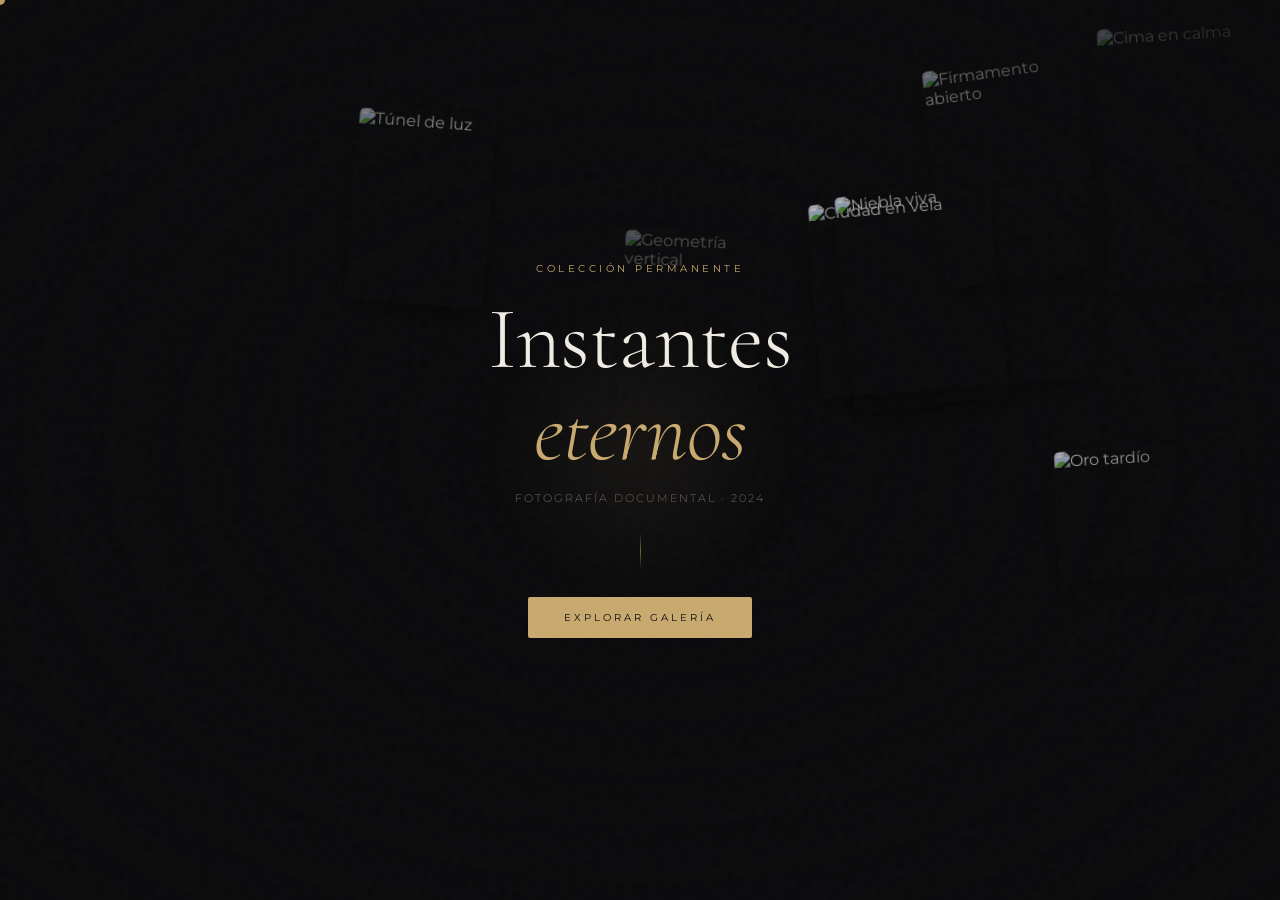
==== commit 01912eaa: "." ====
--- a/index.html
+++ b/index.html
@@ -1,18 +1,439 @@
 <!DOCTYPE html>
 <html lang="es">
-
 <head>
   <meta charset="UTF-8" />
   <meta name="viewport" content="width=device-width, initial-scale=1.0" />
   <title>Galería Interactiva | Álbumes</title>
   <link rel="preconnect" href="https://fonts.googleapis.com" />
   <link rel="preconnect" href="https://fonts.gstatic.com" crossorigin />
-  <link
-    href="https://fonts.googleapis.com/css2?family=Cormorant+Garamond:ital,wght@0,300;0,400;1,300;1,400&family=Montserrat:wght@300;400;500&display=swap"
-    rel="stylesheet" />
-  <link rel="stylesheet" href="style.css">
+  <link href="https://fonts.googleapis.com/css2?family=Cormorant+Garamond:ital,wght@0,300;0,400;1,300;1,400&family=Montserrat:wght@300;400;500&display=swap" rel="stylesheet" />
+
+  <style>
+    *, *::before, *::after { box-sizing: border-box; margin: 0; padding: 0; }
+
+    :root {
+      --bg:        #0a0a0c;
+      --surface:   #111115;
+      --accent:    #c8a96e;
+      --accent-dim:#7a6440;
+      --text:      #f0ece4;
+      --muted:     #6b6660;
+      --radius:    6px;
+    }
+
+    html, body {
+      width: 100%; height: 100%;
+      overflow: hidden;
+      background: var(--bg);
+      color: var(--text);
+      font-family: 'Montserrat', sans-serif;
+    }
+
+    /* ── Custom cursor – desktop only ── */
+    @media (hover: hover) {
+      body { cursor: none; }
+      #cursor {
+        position: fixed; top: 0; left: 0; z-index: 9999;
+        width: 10px; height: 10px; border-radius: 50%;
+        background: var(--accent); pointer-events: none;
+        transform: translate(-50%,-50%);
+        transition: width .2s, height .2s, opacity .2s;
+        mix-blend-mode: difference;
+      }
+      #cursor.hover { width: 36px; height: 36px; opacity: .6; }
+    }
+
+    /* ── Stage ── */
+    #stage { position: fixed; inset: 0; overflow: hidden; }
+
+    #stage::after {
+      content: ''; position: absolute; inset: 0;
+      background: radial-gradient(ellipse 70% 70% at 50% 50%,
+        transparent 20%, rgba(10,10,12,.5) 60%, rgba(10,10,12,.94) 100%);
+      pointer-events: none; z-index: 2;
+    }
+
+    /* ── Floating photo cards ── */
+    .photo-card {
+      position: absolute; border-radius: var(--radius);
+      overflow: hidden; cursor: pointer; opacity: 0;
+      will-change: transform, opacity;
+      box-shadow: 0 8px 32px rgba(0,0,0,.6), 0 0 0 .5px rgba(255,255,255,.06);
+      transition: box-shadow .25s; z-index: 1;
+      -webkit-tap-highlight-color: transparent;
+    }
+    @media (hover: hover) {
+      .photo-card { cursor: none; }
+      .photo-card:hover {
+        box-shadow: 0 12px 48px rgba(0,0,0,.8),
+          0 0 0 1px var(--accent-dim),
+          inset 0 0 0 1px rgba(200,169,110,.12);
+        z-index: 3;
+      }
+      .photo-card:hover .tap-hint { background: rgba(10,10,12,.45); opacity: 1; }
+    }
+    .photo-card img {
+      display: block; width: 100%; height: 100%;
+      object-fit: cover; pointer-events: none;
+    }
+    .tap-hint {
+      position: absolute; inset: 0;
+      display: flex; align-items: flex-end; padding: 10px 12px;
+      opacity: 0; transition: opacity .3s, background .3s;
+    }
+    .tap-hint span {
+      font-size: 9px; letter-spacing: .15em;
+      text-transform: uppercase; color: var(--accent);
+    }
+
+    /* ── Hero center ── */
+    #hero {
+      position: fixed; inset: 0;
+      display: flex; flex-direction: column;
+      align-items: center; justify-content: center;
+      z-index: 10; pointer-events: none;
+      text-align: center; padding: 20px;
+    }
+
+    .hero-eyebrow {
+      font-size: clamp(8px, 1.8vw, 10px);
+      letter-spacing: .35em; text-transform: uppercase;
+      color: var(--accent); margin-bottom: clamp(10px, 2vw, 18px);
+      opacity: 0; animation: fadeUp .9s .4s forwards;
+    }
+    .hero-title {
+      font-family: 'Cormorant Garamond', serif; font-weight: 300;
+      font-size: clamp(2.2rem, 7.5vw, 5.5rem);
+      line-height: 1.05; letter-spacing: -.01em; color: var(--text);
+      opacity: 0; animation: fadeUp 1.1s .6s forwards;
+    }
+    .hero-title em { font-style: italic; color: var(--accent); }
+
+    .hero-sub {
+      font-size: clamp(7px, 1.6vw, 11px);
+      letter-spacing: .18em; text-transform: uppercase;
+      color: var(--muted); font-weight: 300;
+      margin-top: clamp(8px, 1.5vw, 14px);
+      opacity: 0; animation: fadeUp .9s .85s forwards;
+    }
+    .hero-divider {
+      width: 1px; height: clamp(22px, 4vw, 36px);
+      background: linear-gradient(to bottom, transparent, var(--accent-dim), transparent);
+      margin: clamp(16px, 3vw, 28px) 0;
+      opacity: 0; animation: fadeUp .8s 1s forwards;
+    }
+    .hero-cta {
+      pointer-events: all; font-family: 'Montserrat', sans-serif;
+      font-size: clamp(8px, 1.6vw, 10px); letter-spacing: .3em;
+      text-transform: uppercase; color: var(--bg); background: var(--accent);
+      border: none;
+      padding: clamp(10px, 1.8vw, 14px) clamp(22px, 4vw, 36px);
+      border-radius: 2px; position: relative; overflow: hidden;
+      opacity: 0; animation: fadeUp .9s 1.1s forwards;
+      transition: background .25s; -webkit-tap-highlight-color: transparent;
+    }
+    @media (hover: hover) {
+      .hero-cta { cursor: none; }
+      .hero-cta::before {
+        content: ''; position: absolute; inset: 0;
+        background: rgba(255,255,255,.15);
+        transform: translateX(-105%);
+        transition: transform .4s cubic-bezier(.4,0,.2,1);
+      }
+      .hero-cta:hover::before { transform: translateX(0); }
+      .hero-cta:hover { background: #d4b87a; }
+    }
+    .hero-cta:active { background: #b89458; }
+
+    /* ── Lightbox ── */
+    #lightbox {
+      position: fixed; inset: 0; 
+      z-index: 300; /* Solución: Cambiado de 100 a 300 para estar sobre el grid-modal (z-index 200) */
+      background: rgba(10,10,12,.88);
+      backdrop-filter: blur(18px) saturate(.6);
+      -webkit-backdrop-filter: blur(18px) saturate(.6);
+      opacity: 0; pointer-events: none; transition: opacity .4s;
+    }
+    #lightbox.open { opacity: 1; pointer-events: all; }
+
+    .lb-inner {
+      position: absolute;
+      top: 50%; left: 50%;
+      transform: translate(-50%, -50%) scale(.95);
+      display: flex;
+      width: min(860px, 92vw);
+      height: min(560px, 88vh);
+      border-radius: 10px; overflow: hidden;
+      box-shadow: 0 32px 96px rgba(0,0,0,.8);
+      transition: transform .4s cubic-bezier(.4,0,.2,1);
+    }
+    #lightbox.open .lb-inner { transform: translate(-50%, -50%) scale(1); }
+
+    .lb-img {
+      flex: 0 0 48%; width: 48%; height: 100%;
+      object-fit: cover; display: block;
+    }
+    .lb-info {
+      background: var(--surface); flex: 1; height: 100%; overflow-y: auto;
+      padding: clamp(28px, 5vw, 48px) clamp(24px, 4vw, 40px);
+      display: flex; flex-direction: column; justify-content: center;
+    }
+    .lb-album {
+      font-size: 8px; font-weight: 500; letter-spacing: .2em; text-transform: uppercase;
+      color: var(--bg); background: var(--accent); padding: 4px 8px; border-radius: 2px;
+      align-self: flex-start; margin-bottom: 12px;
+    }
+    .lb-num {
+      font-size: 9px; letter-spacing: .3em; text-transform: uppercase;
+      color: var(--accent); margin-bottom: 18px;
+    }
+    .lb-title {
+      font-family: 'Cormorant Garamond', serif;
+      font-size: clamp(1.4rem, 3vw, 2rem); font-weight: 300;
+      line-height: 1.1; color: var(--text); margin-bottom: 14px;
+    }
+    .lb-desc {
+      font-size: clamp(11px, 1.4vw, 12px);
+      line-height: 1.85; color: var(--muted); font-weight: 300;
+    }
+    .lb-close {
+      position: absolute; top: 14px; right: 14px;
+      width: 36px; height: 36px; border-radius: 50%;
+      border: 1px solid rgba(255,255,255,.12);
+      background: rgba(10,10,12,.7);
+      color: var(--muted); font-size: 14px;
+      display: flex; align-items: center; justify-content: center;
+      cursor: pointer; z-index: 2;
+      transition: border-color .2s, color .2s;
+      -webkit-tap-highlight-color: transparent;
+    }
+    .lb-close:hover { border-color: var(--accent); color: var(--accent); }
+
+    @media (max-width: 600px) {
+      .lb-inner {
+        flex-direction: column;
+        width: 92vw; max-height: 88vh;
+        border-radius: 10px;
+        transform: translate(-50%, -50%) scale(.95);
+        overflow-y: auto;
+      }
+      .lb-img { flex: 0 0 auto; width: 100%; aspect-ratio: 4/3; max-height: 42vh; }
+      .lb-info { padding: 24px 22px 32px; justify-content: flex-start; }
+    }
+
+    @media (min-width: 601px) and (max-width: 860px) {
+      .lb-img { flex: 0 0 45%; }
+    }
+
+    /* ── Grid Modal & Navigation ── */
+    #grid-modal {
+      position: fixed; inset: 0; z-index: 200;
+      background: rgba(10,10,12,.96);
+      backdrop-filter: blur(24px) saturate(.5);
+      -webkit-backdrop-filter: blur(24px) saturate(.5);
+      opacity: 0; pointer-events: none;
+      transition: opacity .4s ease;
+      display: flex; flex-direction: column;
+    }
+    #grid-modal.open { opacity: 1; pointer-events: all; }
+
+    .gm-header {
+      flex: 0 0 auto;
+      display: flex; align-items: flex-end; justify-content: space-between;
+      padding: 28px 40px 20px;
+      border-bottom: 1px solid rgba(255,255,255,.06);
+    }
+    .gm-header-left { display: flex; flex-direction: column; gap: 5px; align-items: flex-start; }
+    
+    .gm-back {
+      background: transparent; border: none; color: var(--accent);
+      font-family: 'Montserrat', sans-serif; font-size: 9px; font-weight: 500;
+      letter-spacing: .2em; text-transform: uppercase; cursor: pointer;
+      display: flex; align-items: center; gap: 6px; margin-bottom: 12px;
+      padding: 4px 10px 4px 0; opacity: 0.8; transition: opacity .2s, transform .2s;
+    }
+    .gm-back:hover { opacity: 1; transform: translateX(-4px); }
+    .gm-back svg { width: 12px; height: 12px; fill: currentColor; }
+
+    .gm-eyebrow { font-size: 9px; letter-spacing: .35em; text-transform: uppercase; color: var(--accent); }
+    .gm-title { font-family: 'Cormorant Garamond', serif; font-size: clamp(1.2rem, 2.5vw, 1.8rem); font-weight: 300; color: var(--text); }
+    .gm-count { font-size: 10px; letter-spacing: .2em; color: var(--muted); text-transform: uppercase; }
+    
+    .gm-close {
+      width: 40px; height: 40px; border-radius: 50%;
+      border: 1px solid rgba(255,255,255,.1); background: transparent;
+      color: var(--muted); font-size: 15px;
+      display: flex; align-items: center; justify-content: center;
+      cursor: pointer; transition: border-color .2s, color .2s; flex-shrink: 0;
+      -webkit-tap-highlight-color: transparent;
+    }
+    .gm-close:hover { border-color: var(--accent); color: var(--accent); }
+
+    .gm-body {
+      flex: 1 1 auto; overflow-y: auto;
+      padding: 32px 40px 40px;
+      scrollbar-width: thin; scrollbar-color: var(--accent-dim) transparent;
+    }
+    .gm-body::-webkit-scrollbar { width: 4px; }
+    .gm-body::-webkit-scrollbar-thumb { background: var(--accent-dim); border-radius: 2px; }
+
+    /* ── Albums Grid (Folders) ── */
+    .folder-grid {
+      display: grid;
+      grid-template-columns: repeat(auto-fill, minmax(220px, 1fr));
+      gap: 28px;
+    }
+
+    .folder-card {
+      position: relative;
+      aspect-ratio: 4/3;
+      cursor: pointer;
+      opacity: 0; transform: translateY(20px);
+      -webkit-tap-highlight-color: transparent;
+      perspective: 1200px;
+      margin-top: 14px; /* Space for the top tab */
+    }
+    .folder-card.visible { animation: gridIn .4s cubic-bezier(.4,0,.2,1) forwards; }
+
+    /* Back cover & tab */
+    .folder-back {
+      position: absolute; inset: 0;
+      background: var(--surface);
+      border-radius: 0 8px 8px 8px;
+      box-shadow: inset 0 0 0 1px rgba(255,255,255,0.06);
+    }
+    .folder-back::before {
+      content: ''; position: absolute;
+      bottom: 100%; left: 0;
+      width: 45%; height: 14px;
+      background: var(--surface);
+      border-radius: 6px 6px 0 0;
+      box-shadow: inset 0 0 0 1px rgba(255,255,255,0.06);
+      border-bottom: none;
+    }
+
+    /* Paper/Image sticking out */
+    .folder-paper {
+      position: absolute;
+      bottom: 6px; left: 8px; right: 8px; top: -12px;
+      background: #111; border-radius: 6px;
+      overflow: hidden;
+      transform-origin: bottom center;
+      transition: transform 0.4s cubic-bezier(.4,0,.2,1);
+      box-shadow: 0 4px 16px rgba(0,0,0,0.6);
+      border: 1px solid rgba(255,255,255,0.04);
+    }
+    .folder-paper img {
+      width: 100%; height: 100%; object-fit: cover;
+      opacity: 0.55; transition: opacity 0.4s;
+    }
+
+    /* Front Flap */
+    .folder-front {
+      position: absolute; inset: 0;
+      background: linear-gradient(145deg, #18181d 0%, var(--surface) 100%);
+      border-radius: 0 8px 8px 8px;
+      padding: 16px; display: flex; flex-direction: column; justify-content: flex-end;
+      transform-origin: bottom center;
+      transition: transform 0.4s cubic-bezier(.4,0,.2,1);
+      box-shadow: 0 -2px 10px rgba(0,0,0,0.4), inset 0 1px 0 rgba(255,255,255,0.06);
+      border: 1px solid rgba(255,255,255,0.02);
+      z-index: 2;
+    }
+    .folder-title {
+      font-family: 'Cormorant Garamond', serif; font-size: 1.4rem; 
+      font-weight: 400; color: var(--text); line-height: 1.1; margin-bottom: 4px;
+    }
+    .folder-count { font-size: 9px; letter-spacing: .2em; text-transform: uppercase; color: var(--accent); }
+
+    /* Folder Hover Effects */
+    .folder-card:hover .folder-front { transform: rotateX(-12deg); }
+    .folder-card:hover .folder-paper { transform: translateY(-16px) scale(1.02); }
+    .folder-card:hover .folder-paper img { opacity: 0.9; }
+
+
+    /* ── Photos Grid (Inside Album) ── */
+    .photo-grid {
+      display: grid;
+      grid-template-columns: repeat(auto-fill, minmax(190px, 1fr));
+      gap: 12px;
+    }
+
+    .gm-item {
+      position: relative; cursor: pointer;
+      border-radius: 6px; overflow: hidden;
+      aspect-ratio: 3/4; background: var(--surface);
+      opacity: 0; transform: translateY(20px);
+      transition: transform .25s cubic-bezier(.4,0,.2,1), box-shadow .25s;
+      -webkit-tap-highlight-color: transparent;
+    }
+    .gm-item.visible { animation: gridIn .4s cubic-bezier(.4,0,.2,1) forwards; }
+    
+    @keyframes gridIn { to { opacity: 1; transform: translateY(0); } }
+    
+    .gm-item:hover {
+      transform: translateY(-4px) scale(1.02);
+      box-shadow: 0 20px 48px rgba(0,0,0,.7), 0 0 0 1px var(--accent-dim);
+    }
+    .gm-item img {
+      display: block; width: 100%; height: 100%;
+      object-fit: cover; transition: transform .4s ease;
+    }
+    .gm-item:hover img { transform: scale(1.06); }
+
+    .gm-item-overlay {
+      position: absolute; inset: 0;
+      background: linear-gradient(to top, rgba(10,10,12,.85) 0%, transparent 55%);
+      display: flex; flex-direction: column; justify-content: flex-end;
+      padding: 14px 12px; opacity: 0; transition: opacity .3s;
+    }
+    .gm-item:hover .gm-item-overlay { opacity: 1; }
+    .gm-item-title {
+      font-family: 'Cormorant Garamond', serif;
+      font-size: 1rem; font-weight: 300; color: var(--text); line-height: 1.1; margin-bottom: 4px;
+    }
+    .gm-item-cue { font-size: 8px; letter-spacing: .2em; text-transform: uppercase; color: var(--accent); }
+
+    @media (max-width: 600px) {
+      .gm-header { padding: 18px 18px 14px; }
+      .gm-body   { padding: 18px 18px 28px; }
+      .folder-grid { grid-template-columns: repeat(auto-fill, minmax(160px, 1fr)); gap: 20px; }
+      .photo-grid { grid-template-columns: repeat(2, 1fr); gap: 8px; }
+    }
+
+    /* ── Animations & Background FX ── */
+    @keyframes fadeUp {
+      from { opacity: 0; transform: translateY(12px); }
+      to   { opacity: 1; transform: translateY(0); }
+    }
+
+    #grain {
+      position: fixed; inset: -50%; width: 200%; height: 200%;
+      background-image: url("data:image/svg+xml,%3Csvg viewBox='0 0 256 256' xmlns='http://www.w3.org/2000/svg'%3E%3Cfilter id='n'%3E%3CfeTurbulence type='fractalNoise' baseFrequency='.9' numOctaves='4' stitchTiles='stitch'/%3E%3C/filter%3E%3Crect width='100%25' height='100%25' filter='url(%23n)'/%3E%3C/svg%3E");
+      opacity: .026; pointer-events: none; z-index: 50;
+      animation: grain 8s steps(1) infinite;
+    }
+    @keyframes grain {
+      0%  { transform: translate(0,0); }   25% { transform: translate(-3%,2%); }
+      50% { transform: translate(4%,-1%); } 75% { transform: translate(-2%,4%); }
+    }
+
+    #glow {
+      position: fixed; top: 50%; left: 50%;
+      transform: translate(-50%,-50%);
+      width: clamp(160px, 35vw, 320px);
+      height: clamp(160px, 35vw, 320px);
+      border-radius: 50%;
+      background: radial-gradient(circle, rgba(200,169,110,.07) 0%, transparent 70%);
+      pointer-events: none; z-index: 0;
+      animation: pulse 4s ease-in-out infinite alternate;
+    }
+    @keyframes pulse {
+      from { transform: translate(-50%,-50%) scale(1);   opacity: .6; }
+      to   { transform: translate(-50%,-50%) scale(1.4); opacity: 1;  }
+    }
+  </style>
 </head>
-
 <body>
 
   <div id="cursor"></div>
@@ -32,23 +453,14 @@
     <div class="gm-header">
       <div class="gm-header-left">
         <button class="gm-back" id="gmBack" style="display: none;" aria-label="Volver a álbumes">
-          <svg viewBox="0 0 24 24">
-            <path d="M20 11H7.83l5.59-5.59L12 4l-8 8 8 8 1.41-1.41L7.83 13H20v-2z" />
-          </svg>
+          <svg viewBox="0 0 24 24"><path d="M20 11H7.83l5.59-5.59L12 4l-8 8 8 8 1.41-1.41L7.83 13H20v-2z"/></svg>
           Volver a álbumes
         </button>
         <span class="gm-eyebrow" id="gmEyebrow">Categorías</span>
         <h2 class="gm-title" id="gmTitle">Álbumes</h2>
         <span class="gm-count" id="gmCount"></span>
       </div>
-      <button class="gm-close" id="gmClose" aria-label="Cerrar ventana">
-        <svg width="24" height="24" viewBox="0 0 24 24"
-          fill="none" stroke="currentColor" stroke-width="2" stroke-linecap="round" stroke-linejoin="round">
-          <path stroke="none" d="M0 0h24v24H0z" fill="none" />
-          <path d="M18 6l-12 12" />
-          <path d="M6 6l12 12" />
-        </svg>
-      </button>
+      <button class="gm-close" id="gmClose" aria-label="Cerrar ventana">✕</button>
     </div>
     <div class="gm-body">
       <div id="gmGrid"></div>
@@ -60,20 +472,304 @@
       <img class="lb-img" id="lbImg" src="" alt="" />
       <div class="lb-info">
         <span class="lb-album" id="lbAlbumTag"></span>
-        <p class="lb-num" id="lbNum"></p>
+        <p class="lb-num"  id="lbNum"></p>
         <h2 class="lb-title" id="lbTitle"></h2>
-        <p class="lb-desc" id="lbDesc"></p>
+        <p class="lb-desc"  id="lbDesc"></p>
       </div>
-      <button class="lb-close" id="lbClose" aria-label="Cerrar imagen">
-        <svg width="24" height="24" viewBox="0 0 24 24"
-          fill="none" stroke="currentColor" stroke-width="2" stroke-linecap="round" stroke-linejoin="round">
-          <path stroke="none" d="M0 0h24v24H0z" fill="none" />
-          <path d="M18 6l-12 12" />
-          <path d="M6 6l12 12" />
-        </svg>
-      </button>
+      <button class="lb-close" id="lbClose" aria-label="Cerrar imagen">✕</button>
     </div>
   </div>
+
+<script>
+/* ── PHOTO DATA CATEGORIZADA ────────────────────────────── */
+let PHOTOS = [
+  { id:'1506905925346-21bda4d32df4', aspect:'portrait', album: 'Naturaleza', title:'Cima en calma', desc:'El amanecer disuelve la noche en capas de luz difusa. Tomada al filo de las 6:12 h.' },
+  { id:'1519681393784-d120267933ba', aspect:'portrait', album: 'Naturaleza', title:'Firmamento abierto', desc:'La Vía Láctea sobre los Alpes. A 2 800 metros de altitud, la ausencia de contaminación lumínica convierte el cielo en un mapa vivo.' },
+  { id:'1441974231531-c6227db76b6e', aspect:'portrait', album: 'Naturaleza', title:'Túnel de luz', desc:'Un sendero en el Parque Nacional de los Redwoods. La luz filtrada entre los troncos no ilumina: susurra.' },
+  { id:'1470071459604-3b5ec3a7fe05', aspect:'landscape', album: 'Viajes', title:'Oro tardío', desc:'La última hora de luz sobre las colinas toscanas. Cada verano, los mismos campos vuelven a pintarse de dorado.' },
+  { id:'1477959858617-67f85cf4f1df', aspect:'landscape', album: 'Urbano', title:'Ciudad en vela', desc:'Manhattan a las 3 de la madrugada. Cuando todos duermen, la ciudad no apaga las luces: las baja de volumen.' },
+  { id:'1501854140801-50d01698950b', aspect:'portrait', album: 'Naturaleza', title:'Niebla viva', desc:'Amanecer en los Cárpatos. La niebla asciende entre los pinos como una marea lenta.' },
+  { id:'1518173946687-a4c8892bbd9f', aspect:'portrait', album: 'Urbano', title:'Geometría vertical', desc:'Los rascacielos de Chicago desde el río. La arquitectura como ambición congelada en acero y cristal.' },
+  { id:'1493246507139-91e8fad9978e', aspect:'landscape', album: 'Viajes', title:'Reflejo exacto', desc:'El lago Moraine en Alberta, Canadá. La superficie guarda una copia perfecta del mundo hasta que el viento decide romperla.' },
+  { id:'1504701954957-2010ec3bcec1', aspect:'landscape', album: 'Viajes', title:'Desierto vivo', desc:'Las dunas del Sahara al atardecer. El desierto no está vacío: está lleno de silencio.' },
+  { id:'1535591273668-578e31182c4f', aspect:'portrait', album: 'Naturaleza', title:'Cascada muda', desc:'Skógafoss, Islandia, en invierno. A -12 °C, el agua sigue cayendo.' },
+  { id:'1510797215324-95aa89f43c33', aspect:'landscape', album: 'Naturaleza', title:'Costa quebrada', desc:'Los acantilados de Moher bajo tormenta. El mar no convence: impone.' },
+  { id:'1525193612562-aa34e4f3e8f7', aspect:'landscape', album: 'Cultura', title:'Lluvia de color', desc:'Festival Holi en Jodhpur. Durante unos minutos, el color lo borra todo: las diferencias, los nombres.' },
+];
+
+/* ── CARGAR DATOS DESDE EL PANEL DE CONTROL ───────────────────── */
+try {
+  const savedData = localStorage.getItem('nuestra_historia_datos');
+  if (savedData) {
+    const { photos, texts } = JSON.parse(savedData);
+    
+    // Sobrescribir fotos si hay fotos guardadas
+    if (photos && photos.length > 0) {
+      PHOTOS = photos;
+    }
+    
+    // Sobrescribir los textos del DOM (se usa un pequeño retardo para asegurar carga del DOM)
+    if (texts) {
+      window.addEventListener('DOMContentLoaded', () => {
+        const setEl = (sel, html) => { const e = document.querySelector(sel); if(e) e.innerHTML = html; };
+        setEl('.hero-eyebrow', texts.eyebrow);
+        setEl('.hero-title', texts.title);
+        setEl('.hero-sub', texts.sub);
+        setEl('.hero-cta', texts.cta);
+        setEl('#gmEyebrow', texts.gmEyebrow);
+        setEl('#gmTitle', texts.gmTitle);
+      });
+    }
+  }
+} catch(e) { console.error("Error al cargar los datos del panel", e); }
+
+/* ── HELPERS ─────────────────────────────────────────────────── */
+const mobile  = () => window.innerWidth < 600;
+const tablet  = () => window.innerWidth < 900;
+const cx      = () => window.innerWidth  / 2;
+const cy      = () => window.innerHeight / 2;
+const maxR    = () => Math.max(window.innerWidth, window.innerHeight) * (mobile() ? .52 : .65);
+
+function photoSize(aspect) {
+  const s = mobile() ? .52 : tablet() ? .7 : 1;
+  const v = .75 + Math.random() * .45;
+  return aspect === 'portrait'
+    ? { w: Math.round(170 * s * v), h: Math.round(240 * s * v) }
+    : { w: Math.round(240 * s * v), h: Math.round(168 * s * v) };
+}
+
+function unsplash(id, w, h) {
+  // Verificamos si es una URL en base64 de una foto subida localmente
+  if (id && id.startsWith('data:image')) return id; 
+  return `https://images.unsplash.com/photo-${id}?auto=format&fit=crop&w=${w}&q=75`;
+}
+
+/* ── CURSOR (desktop) ────────────────────────────────────────── */
+const cursorEl = document.getElementById('cursor');
+if (cursorEl && matchMedia('(hover:hover)').matches) {
+  document.addEventListener('mousemove', e => {
+    cursorEl.style.cssText = `left:${e.clientX}px;top:${e.clientY}px`;
+  });
+}
+function withHover(el) {
+  if (!cursorEl) return;
+  el.addEventListener('mouseenter', () => cursorEl.classList.add('hover'));
+  el.addEventListener('mouseleave', () => cursorEl.classList.remove('hover'));
+}
+
+/* ── SPAWN LOOP ──────────────────────────────────────────────── */
+const stage = document.getElementById('stage');
+let idx = 0;
+const INTERVAL = mobile() ? 1100 : 850;
+const TRAVEL   = mobile() ? 4000 : 4800;
+
+function spawn() {
+  const data = PHOTOS[idx++ % PHOTOS.length];
+  const { w, h } = photoSize(data.aspect);
+  const angle    = Math.random() * Math.PI * 2;
+  const r0 = initRot(), r1 = r0 + (Math.random() - .5) * 14;
+
+  function initRot() { return (Math.random() - .5) * 9; }
+
+  const card = document.createElement('div');
+  card.className = 'photo-card';
+  Object.assign(card.style, {
+    width: w + 'px', height: h + 'px',
+    left: cx() - w/2 + 'px', top: cy() - h/2 + 'px',
+    transform: `rotate(${r0}deg)`
+  });
+
+  const img = document.createElement('img');
+  img.src = unsplash(data.id, w * 2, h * 2);
+  img.alt = data.title;
+  img.loading = 'lazy';
+  img.draggable = false;
+
+  const hint = document.createElement('div');
+  hint.className = 'tap-hint';
+  hint.innerHTML = '<span>Ver detalle</span>';
+
+  card.append(img, hint);
+  stage.appendChild(card);
+
+  card.addEventListener('click', () => openLb(data));
+  withHover(card);
+
+  const dist  = maxR() * (.45 + Math.random() * .55);
+  const sx = cx() - w/2, sy = cy() - h/2;
+  const dx = cx() + Math.cos(angle) * dist - w/2;
+  const dy = cy() + Math.sin(angle) * dist - h/2;
+  const t0 = performance.now();
+
+  (function tick(now) {
+    const p = Math.min((now - t0) / TRAVEL, 1);
+    const e = 1 - Math.pow(1 - p, 3);
+
+    card.style.left      = sx + (dx - sx) * e + 'px';
+    card.style.top       = sy + (dy - sy) * e + 'px';
+    card.style.transform = `rotate(${r0 + (r1 - r0) * e}deg)`;
+
+    const fi = .2, ho = .65;
+    card.style.opacity = p < fi ? p/fi : p < ho ? 1 : Math.max(0, 1-(p-ho)/(1-ho));
+
+    p < 1 ? requestAnimationFrame(tick) : card.remove();
+  })(t0);
+}
+
+const burst = mobile() ? 3 : 5;
+for (let i = 0; i < burst; i++) setTimeout(spawn, i * 200);
+setInterval(spawn, INTERVAL);
+
+
+/* ── MODAL DE NAVEGACIÓN Y CARPETAS ──────────────────────────── */
+const gm        = document.getElementById('grid-modal');
+const gmGrid    = document.getElementById('gmGrid');
+const gmClose   = document.getElementById('gmClose');
+const gmBack    = document.getElementById('gmBack');
+const gmEyebrow = document.getElementById('gmEyebrow');
+const gmTitle   = document.getElementById('gmTitle');
+const gmCount   = document.getElementById('gmCount');
+
+// Extraer categorías únicas
+const albumsList = [...new Set(PHOTOS.map(p => p.album))];
+let currentViewContext = null; 
+
+// Vista 1: Carpetas
+function buildAlbums() {
+  currentViewContext = 'albums';
+  gmBack.style.display = 'none';
+  gmEyebrow.textContent = 'Explora por categoría';
+  gmTitle.textContent = 'Colecciones';
+  gmCount.textContent = `${albumsList.length} álbumes`;
+  gmGrid.className = 'folder-grid';
+  gmGrid.innerHTML = '';
+
+  albumsList.forEach((albumName, i) => {
+    const albumPhotos = PHOTOS.filter(p => p.album === albumName);
+    const coverPhoto = albumPhotos[0];
+
+    const folder = document.createElement('div');
+    folder.className = 'folder-card';
+    
+    // Estructura de la carpeta CSS
+    folder.innerHTML = `
+      <div class="folder-back"></div>
+      <div class="folder-paper">
+        <img src="${unsplash(coverPhoto.id, 400, 300)}" alt="Portada de ${albumName}">
+      </div>
+      <div class="folder-front">
+        <h3 class="folder-title">${albumName}</h3>
+        <span class="folder-count">${albumPhotos.length} fotografías</span>
+      </div>
+    `;
+
+    folder.addEventListener('click', () => buildPhotos(albumName));
+    withHover(folder);
+    gmGrid.appendChild(folder);
+
+    setTimeout(() => folder.classList.add('visible'), i * 60);
+  });
+}
+
+// Vista 2: Fotos dentro de una carpeta
+function buildPhotos(albumName) {
+  currentViewContext = albumName;
+  gmBack.style.display = 'inline-flex';
+  gmEyebrow.textContent = 'Álbum';
+  gmTitle.textContent = albumName;
+  
+  const albumPhotos = PHOTOS.filter(p => p.album === albumName);
+  gmCount.textContent = `${albumPhotos.length} imágenes`;
+  
+  gmGrid.className = 'photo-grid';
+  gmGrid.innerHTML = '';
+
+  albumPhotos.forEach((data, i) => {
+    const item = document.createElement('div');
+    item.className = 'gm-item';
+
+    const img = document.createElement('img');
+    img.src = unsplash(data.id, 400, 560);
+    img.alt = data.title;
+    img.loading = 'lazy';
+
+    const overlay = document.createElement('div');
+    overlay.className = 'gm-item-overlay';
+    overlay.innerHTML = `<p class="gm-item-title">${data.title}</p><span class="gm-item-cue">Ver detalle</span>`;
+
+    item.append(img, overlay);
+    
+    // Al hacer click abrimos el Lightbox
+    item.addEventListener('click', () => {
+      // Opcional: no cerrar el grid, solo poner el lightbox por encima
+      openLb(data, albumPhotos); 
+    });
+    
+    withHover(item);
+    gmGrid.appendChild(item);
+
+    setTimeout(() => item.classList.add('visible'), i * 55);
+  });
+}
+
+function openGm() {
+  buildAlbums();
+  gm.classList.add('open');
+}
+function closeGm() { gm.classList.remove('open'); }
+
+gmBack.addEventListener('click', buildAlbums);
+gmClose.addEventListener('click', closeGm);
+withHover(gmClose);
+withHover(gmBack);
+
+/* ── LIGHTBOX ────────────────────────────────────────────────── */
+const lb         = document.getElementById('lightbox');
+const lbImg      = document.getElementById('lbImg');
+const lbTitle    = document.getElementById('lbTitle');
+const lbDesc     = document.getElementById('lbDesc');
+const lbNum      = document.getElementById('lbNum');
+const lbAlbumTag = document.getElementById('lbAlbumTag');
+const lbClose    = document.getElementById('lbClose');
+
+// Se pasa el contexto de las fotos (si viene de un álbum o general)
+function openLb(data, contextPhotos = PHOTOS) {
+  const n  = contextPhotos.indexOf(data) + 1;
+  const lw = mobile() ? 800  : 1400;
+  const lh = mobile() ? 600  : 1800;
+  
+  lbImg.src               = unsplash(data.id, lw, lh);
+  lbImg.alt               = data.title;
+  lbTitle.textContent     = data.title;
+  lbDesc.textContent      = data.desc;
+  lbAlbumTag.textContent  = data.album;
+  lbNum.textContent       = `${String(n).padStart(2,'0')} / ${String(contextPhotos.length).padStart(2,'0')}`;
+  
+  lb.classList.add('open');
+}
+
+function closeLb() { lb.classList.remove('open'); }
+
+lbClose.addEventListener('click', closeLb);
+lb.addEventListener('click', e => { if (e.target === lb) closeLb(); });
+withHover(lbClose);
+
+// Teclado
+document.addEventListener('keydown', e => { 
+  if (e.key === 'Escape') { 
+    if(lb.classList.contains('open')) {
+       closeLb();
+    } else if(gm.classList.contains('open')) {
+       if (currentViewContext !== 'albums') buildAlbums();
+       else closeGm();
+    }
+  } 
+});
+
+/* ── CTA HERO ────────────────────────────────────────────────── */
+const cta = document.getElementById('ctaBtn');
+cta.addEventListener('click', openGm);
+withHover(cta);
+</script>
 </body>
-
 </html>
